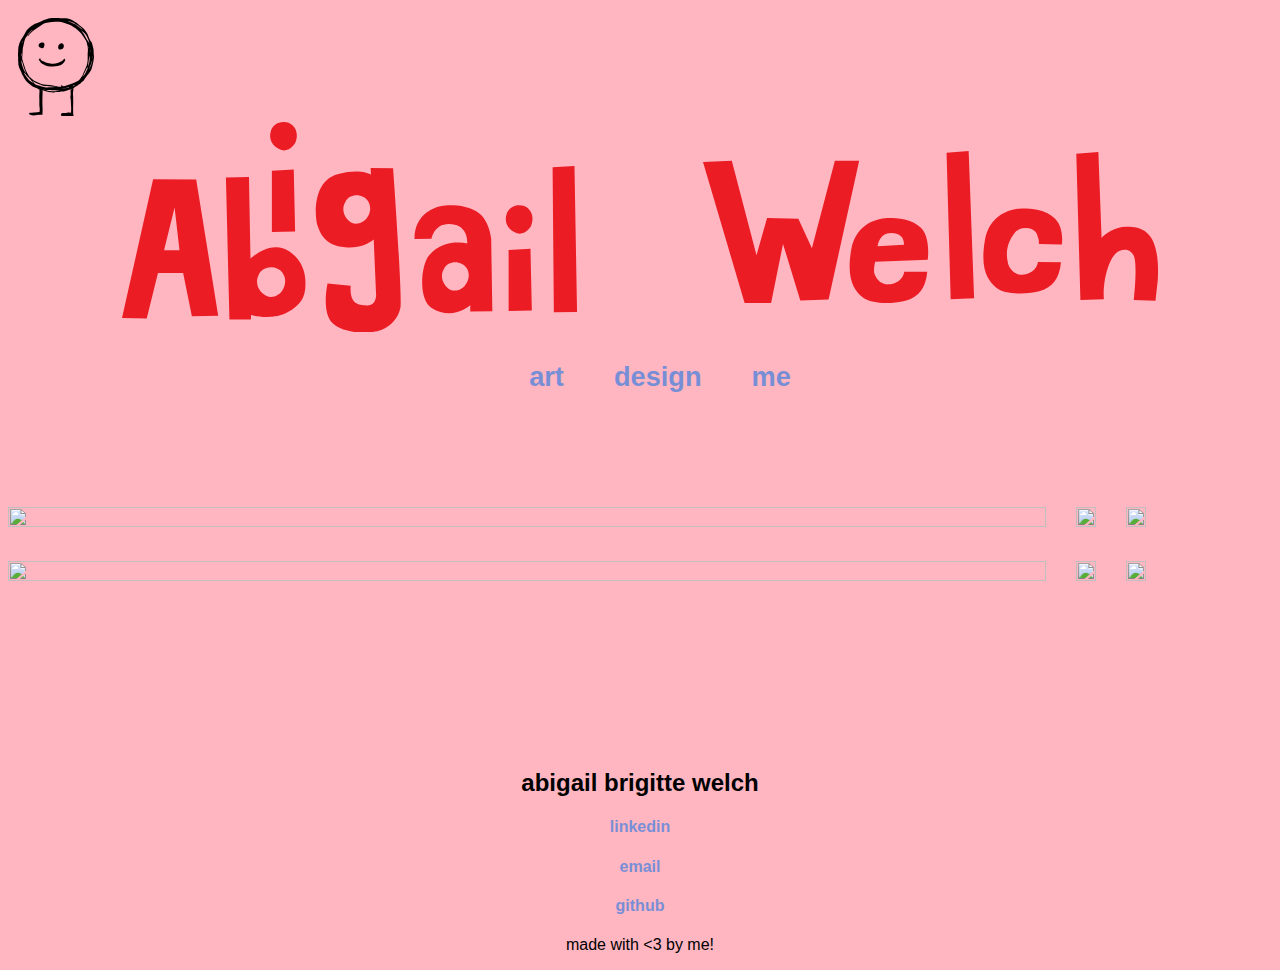
==== index.html @ 8c79ee55 "griddy fixy??" ====
<!DOCTYPE html>
<html>
<head>
    <meta charset="utf-8" />
    <meta http-equiv="X-UA-Compatible" content="IE=edge">
    <title>Abigail Welch</title>
    <meta name="viewport" content="width=device-width, initial-scale=1">
    <link rel="stylesheet" type="text/css" media="screen" href="main.css" />
    <link rel="stylesheet" type="text/css" media="screen" href="grid.css" />
    <link href="https://fonts.googleapis.com/css?family=Montserrat:italic,100,800" rel="stylesheet">
    <script src="http://code.jquery.com/jquery-latest.min.js" type="text/javascript"></script>
    <link rel="stylesheet" href="https://cdn.jsdelivr.net/npm/animate.css@3.5.2/animate.min.css">
    <script src="main.js"></script>
    <link rel="icon" href="assets/abw-favicon.svg">

</head>

<body>

<!-- holds entirety of website page -->
<div class="page-container">

    

<!-- Draggable DIV -->
<div id="mydiv">
        
        
  <!-- Include a header DIV with the same name as the draggable DIV, followed by "header" -->
  <div id="mydivheader">
      
      <!-- dooda svg -->
      <?xml version="1.0" encoding="UTF-8"?>
      <svg id="Layer_2" xmlns="http://www.w3.org/2000/svg" viewBox="0 0 118.35 153.13">
          <g id="Layer_1-2">
              <path d="m33.36,112.28c.13,1.02.13,2.07.09,3.1-.08,2.07-.32,4.14-.33,6.2-.02,2.45.16,4.91.19,7.36.03,3.48-.35,6.94.34,10.43.4,2.02.09,4.19.05,6.28,0,.24-.35.65-.57.67-2.27.29-4.55.54-6.83.77-.86.09-1.78-.05-2.58.21-1.57.53-3.13.42-4.71.32-1.06-.07-1.21.04-1.66,1.3-.28.78.14,1.26.76,1.53.7.3,1.45.52,2.2.66,1.29.24,2.61.62,3.9.55,3.4-.2,6.78-.62,10.17-.93.68-.06,1.39-.08,2.07.02,1.33.19,1.84-.24,1.78-1.57-.04-.89-.04-1.78-.02-2.67.03-1.28.17-2.57.15-3.85-.04-1.84-.24-3.67-.27-5.51-.07-3.14-.13-6.29-.08-9.44.07-4.61.24-9.23.37-13.84.03-.96.14-1.04.98-.82-2.43-.63-4.14-.74-5.95-1.77.06.12-.04.87-.02.99Z"/>
              <path d="m81.84,111.09s0,.03,0,.05c1.6.31,3.19-1,4.79-1.92.12-.25.32-.48.7-.73,2.39-1.6,5.09-2.73,7.19-4.77.12-.11.3-.17.46-.24,1.73-.69,2.95-1.96,4-3.44.25-.35.54-.7.9-.91,1.34-.78,2.49-1.71,3.29-3.09.69-1.19,1.55-2.28,2.37-3.39,1.04-1.41,2.08-2.83,3.19-4.19.55-.68.8-1.53,1.54-2.12.6-.47.97-1.25,1.4-1.92.82-1.28,1.76-2.51,2.36-3.89.75-1.73,1.28-3.58,1.74-5.41.66-2.62,1.2-5.27,1.72-7.92.28-1.43.44-2.9.63-4.35.11-.8.26-1.6.23-2.4-.04-1.15-.26-2.29-.33-3.43-.13-2.04-.19-4.09-.3-6.13-.05-.98-.03-1.98-.25-2.92-.6-2.6-1.32-5.18-1.98-7.77-.14-.56-.12-1.18-.34-1.69-.25-.58-.67-1.09-1.07-1.58-.25-.32-.72-.5-.9-.84-.81-1.56-1.57-3.15-2.31-4.74-.43-.93-.79-1.89-1.2-2.84-.67-1.56-1.17-3.22-2.05-4.65-1.36-2.2-2.96-4.25-4.48-6.34-.34-.46-.71-.91-1.15-1.28-1.75-1.46-3.46-2.98-5.3-4.31-3.18-2.31-5.71-5.49-9.45-7.07-1.69-.71-3.28-1.66-4.95-2.43-1.18-.54-2.38-1.19-3.63-1.37-2.35-.34-4.74-.37-7.11-.52-1.87-.12-3.73-.26-5.6-.35-1.84-.09-3.68-.16-5.52-.18-1.62-.02-3.23,0-4.85.07-1.81.08-3.62.21-5.42.36-.83.07-1.68.17-2.47.4-1.57.46-3.1,1.02-4.65,1.52-.63.2-1.31.28-1.91.53-2.12.9-4.21,1.86-6.31,2.79-1.85.83-3.71,1.65-5.56,2.48-1.76.79-3.83.86-5.27,2.37-.04.04-.11.04-.16.07-1.15.75-2.36,1.41-3.43,2.26-1.69,1.34-3.3,2.77-4.9,4.22-1.1,1-2.32,1.92-2.71,3.5-.08.32-.33.6-.51.9-.66,1.12-1.31,2.24-1.97,3.36-1.1,1.85-2.18,3.7-3.3,5.53-.66,1.08-1.5,2.06-2.05,3.19-1.27,2.63-2.73,5.19-3.34,8.1-.25,1.21-.88,2.36-1.01,3.57-.26,2.56-.28,5.14-.42,7.71-.04.69-.19,1.38-.2,2.07-.02,1.35,0,2.7.06,4.05.06,1.25.45,2.54.23,3.73-.51,2.76.54,5.43.2,8.16-.02.16.06.34.08.51.12.91.18,1.83.37,2.72.14.65.48,1.25.7,1.89.07.21.16.51.07.67-.23.43-.14.66.24.94.2.15.27.47.38.72.15.37.23.77.41,1.13.75,1.51,1.69,2.95,2.26,4.52.82,2.27,1.57,4.55,3.21,6.4.13.15.1.44.19.65.27.7.49,1.44.86,2.07.65,1.1,1.39,2.14,2.12,3.19.53.76,1.02,1.6,1.69,2.23,1.88,1.77,3.8,3.51,5.78,5.17,1.7,1.42,3.32,2.97,5.48,3.73,1.38.49,2.79.95,4.13,1.54,1.29.57,2.53,1.23,3.76,1.93-.01-.02-.02-.03-.03-.04.01.02.02.03.03.04.12.07.25.13.37.2.26.15.11-.16.26.15,1.82,1.02,4.17,1.29,6.5,1.74.04,0,.06.01.1.02,1.75.46,3.51.9,5.27,1.31,2.18.51,4.35,1.13,6.56,1.42,1.87.24,3.78.09,5.68.1.11,0,.21-.1.32-.12,1.05-.14,2.1-.34,3.15-.39,1.22-.05,2.46.05,3.68.05.21,0,.41-.19.62-.26.62-.19,1.24-.41,1.87-.52.48-.09.99-.02,1.49-.05.46-.03.92-.1,1.37-.17,1.05-.16,2.1-.29,3.14-.51.83-.17,1.63-.46,2.45-.67.51-.13,1.05-.18,1.54-.35.59-.2,1.14-.53,1.73-.76,1.01-.4,1.93-.21,3-.85m0,0c.07-.1.24,0,.3-.13m30.69-60.95c.1,0,.2,0,.29.01-.06.9-.11,1.81-.17,2.71l-.33-.02c.07-.9.14-1.81.21-2.71Zm-11.09-31.43c-.73-.56-1.45-1.13-2.19-1.67-3.34-2.42-6.64-4.89-10.05-7.21-1.34-.91-2.92-1.47-4.41-2.16-1.95-.91-3.92-1.78-5.87-2.69-.23-.11-.41-.33-.77-.62,5.75.77,20.25,9.65,23.3,14.35ZM6.88,36.04c.6.66.1,2.37-.69,2.92-.08-.03-.16-.06-.24-.1.3-.91.6-1.82.93-2.82Zm-2,24.53c-.1-2.1-.31-4.21.47-6.25.46,2.12.04,4.19-.47,6.25Zm.42,5.56c.21.25.38.37.44.54.43,1.15.89,2.29,1.25,3.47.5,1.61.92,3.26,1.41,4.88.24.8.54,1.58.82,2.36.43,1.22.82,2.46,1.3,3.66.52,1.3,1.11,2.58,1.68,3.86.15.33.34.65.51.97-2.89-1.84-7.92-14.86-7.39-19.73Zm10.78,29.3c-1.77-2.56-3.68-5.03-5.49-7.56-.39-.55-.64-1.22-.9-1.86-.06-.15.12-.38.18-.58.14.11.31.21.42.34,1.15,1.39,2.19,2.89,3.45,4.17,2.26,2.3,4.73,4.38,6.53,7.12.75,1.14,1.86,2.04,2.8,3.05.27.29.51.6.76.9-2.9-1.45-5.83-2.8-7.76-5.59Zm25.64,16.35c-.67-.08-1.34-.15-2.01-.23,0-.09,0-.18.01-.27l2.02.22c0,.09-.02.18-.03.27Zm-5.01-5.02c-2.05-.66-4.11-1.33-6.18-1.92-1.78-.51-3.44-1.33-4.77-2.55-1.24-1.14-2.15-2.65-3.21-4,.09-.1.18-.19.28-.29.43.25.86.52,1.3.76,1.63.9,3.23,1.85,4.89,2.69,1.35.68,2.75,1.27,4.16,1.85,1.45.6,2.91,1.21,4.41,1.68,1.12.35,2.3.49,3.46.73.25.05.57.07.72.23.43.45.74.43,1.23.03.25-.21.77-.17,1.16-.14.91.07,1.81.2,2.72.31.08.01.16.08.24.08,1.69.09,3.38.14,5.07.29.75.07,1.48.35,2.23.51.41.09.83.16,1.24.16,1.25,0,2.5-.14,3.68.45-1.69.1-3.39.26-5.09.3-3.63.1-7.25.24-10.88.19-2.28-.03-4.49-.68-6.66-1.37Zm25.07,6.92c-3.16.24-6.33.4-9.49.54-.47.02-.96-.25-1.44-.39-.19-.05-.37-.12-.56-.13-.56-.02-1.15.08-1.68-.04-1.41-.34-2.8-.77-4.2-1.17l.04-.38c.98,0,1.96,0,2.94,0,1.18,0,2.36,0,3.54,0,.03,0,.06-.03.08-.03,1.26.29,2.5.79,3.83-.07,0,.12.02.24.02.35-.08.15-.17.3-.26.47.13.04.23.11.3.08,1.87-.79,3.77.08,5.65-.06,1.27-.1,2.56-.02,3.84-.02.22,0,.43,0,.65,0,.01.08.02.15.04.23-1.1.21-2.19.53-3.3.61Zm16.93-4.92c-3.64.54-7.29,1.01-10.94,1.49-.16.02-.32-.04-.51-.24,1.24-.26,2.47-.6,3.72-.75,1.75-.21,3.53-.22,5.28-.44.62-.08,1.2-.52,1.79-.81.8-.39.8-.4,1.95.01-.43.25-.83.67-1.29.74Zm9.43-4.02c-.8.57-1.61,1.14-2.46,1.63-.16.09-.52-.14-.93-.27,1.4-.74,2.49-1.31,3.75-1.97-.16.28-.21.51-.35.61Zm9.94-11.88c-.95,1.01-1.58,2.32-2.41,3.45-.29.4-.74.72-1.17.99-2.49,1.57-5.11,2.85-7.88,3.84-2.19.78-4.32,1.73-6.52,2.5-1.57.55-3.19.93-4.78,1.42-.77.24-1.51.57-2.27.83-1.77.62-3.38.33-4.79-.94-.17-.15-.37-.32-.58-.36-.31-.05-.65.01-.97.03.15.39.2.93.49,1.15.48.38.6.88.04,1.2-.31.17-.71.24-1.07.25-1.62.04-3.18-.25-4.76-.66-1.74-.45-3.59-.47-5.34-.89-3.94-.94-7.96-1.34-11.96-1.55-3.04-.16-5.81-.89-8.66-1.81-3.57-1.15-6.85-2.9-10.23-4.45-.38-.18-.71-.49-1.04-.77-1.86-1.56-3.78-3.05-5.54-4.71-.89-.83-1.58-1.92-2.18-3-1.43-2.54-2.91-5.07-4.07-7.73-1.04-2.4-1.68-4.97-2.5-7.46-1.01-3.1-2.13-6.17-2.98-9.31-.39-1.44-.55-3.07-.31-4.54.5-3.07.59-6.14.64-9.23.04-2.72.34-5.41,1.16-8.03.3-.96.41-1.97.68-2.94.8-2.88,1.14-5.89,2.52-8.6.4-.78.96-1.48,1.47-2.21.33-.47.78-.89,1.01-1.4,1.17-2.53,2.89-4.65,4.81-6.62.9-.92,1.97-1.68,2.99-2.48.22-.17.54-.23.81-.34.04.06.09.13.13.19-3.24,2.55-5.69,5.75-7.96,9.1.09.12.18.23.27.35.35-.2.8-.32,1.05-.61,1.11-1.29,2.07-2.71,3.26-3.91,1.33-1.35,2.8-2.57,4.3-3.73,1.77-1.38,3.6-2.7,5.46-3.95,1.53-1.03,3.17-1.9,4.71-2.9,1.57-1.02,3.08-2.12,4.63-3.17,2.66-1.8,5.72-2.38,8.83-2.81,1.62-.22,3.24-.53,4.86-.8.2-.03.4-.04.6-.05,3.34-.12,6.68-.28,10.02-.33,2.48-.04,4.96-.03,7.28,1.11.71.35,1.55.42,2.32.69,2.29.79,4.62,1.48,6.83,2.44,2.42,1.05,4.91,2,7,3.74.85.71,2.01,1.05,2.87,1.75,1.86,1.49,3.62,3.11,5.43,4.67,3.29,2.84,5.85,6.27,8.14,9.94.97,1.57,2.15,3.02,3,4.65.77,1.46,1.47,2.98,1.6,4.71.07.96.53,1.88.77,2.83.85,3.48,1.01,7,.61,10.56-.18,1.57-.16,3.17-.19,4.75-.04,2.77.13,5.55-.1,8.3-.3,3.68-.95,7.31-2.51,10.73-1.68,3.68-3.22,7.42-4.85,11.12-.78,1.76-1.56,3.51-2.93,4.97Zm2.77-1.31c2.18-4.69,4.36-9.37,6.57-14.13.89.42,1.26-.23,1.8-.71-2.39,5.19-4.13,10.71-8.37,14.84Zm5.19-60.18c-1.22-2.06-2.27-4.22-3.5-6.27-.99-1.64-2.16-3.18-3.26-4.76-.17-.25-.39-.47-.59-.7.07-.06.13-.13.2-.19.42.34.84.68,1.26,1.01,2.59,2.06,4.99,4.32,6.59,7.26.89,1.64,1.56,3.4,2.29,5.12.51,1.19,1,2.39,1.44,3.61.32.9.54,1.84.8,2.76-.07.02-.13.04-.2.06-.54-.9-1.06-1.81-1.63-2.69-1.12-1.74-2.33-3.44-3.39-5.22Zm4.52,15.76l-.24.03c-.12-.71-.24-1.43-.36-2.14.12-.01.23-.02.35-.03.08.71.17,1.43.25,2.14Zm-1.12,28.68c-.04-5.92,1.16-11.72,1.76-17.58,1.21,6.05-.14,11.83-1.76,17.58Zm5.95-8.01c-.39,1.59-.78,3.18-1.27,4.74-.28.89-.77,1.71-1.11,2.58-.14.36-.15.77-.19.96-.38.65-.72,1.14-.96,1.68-.37.83-.68,1.68-1.12,2.49.97-4.84,3.89-9.03,4.52-13.98.09.02.19.04.28.06-.05.49-.04,1-.15,1.47Zm.91-5.45c-.15-.02-.3-.04-.45-.06.15-.84.3-1.67.45-2.51l.27.03c-.09.85-.18,1.69-.27,2.54Z"/><path d="m81.84,111.14c.09,2.76.17,5.53.25,8.29,0,.17-.08.34-.1.51-.31,1.88-.63,3.75-.05,5.64.11.36.18.73.2,1.11.17,3.45.32,6.91.49,10.36.04.89.2,1.78.19,2.68-.02,2.27-.11,4.53-.16,6.8-.02.94-.5,1.24-1.42,1.08-1.46-.25-2.89-.48-4.43-.12-1.66.4-3.42.41-5.15.55-.86.07-1.73,0-2.6.05-.68.03-1.82,1.04-2.01,1.69-.55,1.91,1.08,3.54,2.64,3.34,1.51-.2,3.06-.44,4.56-.3,3.75.34,7.5.07,11.24.1,1.09,0,1.36-.5.91-1.51-.14-.31-.39-.61-.4-.93-.07-2.07-.1-4.14-.13-6.21-.02-1.96-.04-3.92-.01-5.88.03-2.04.17-4.07.17-6.1,0-2.74-.07-5.49-.11-8.23-.02-1.15.13-2.35-.12-3.45-.47-2.1,0-4.14.09-6.19.07-1.42.4-2.83.53-4.25.03-.37.07-.66.2-.93-1.6.92-3.19,2.23-4.79,1.92Z"/>
              <path d="m31.97,65.28c.27-.03.54-.05.78-.07.14-.54.14-1.2.46-1.63.3-.41.94-.57,1.49-.88.38,2.74,2.16,3.92,4.37,4.75,1.45.55,2.82,1.33,4.29,1.82,1.66.55,3.39.9,5.1,1.29,1.23.28,2.47.53,3.71.68.9.1,1.85.1,2.75-.02,2.25-.3,4.52-.57,6.72-1.1,1.33-.32,2.54-1.12,3.8-1.71.08-.04.14-.12.22-.13,2.35-.42,3.8-2.08,5.21-3.78.8-.96,1.12-1.01,1.94-.61.69.33.89,1.92.5,2.6-.48.84-1.02,1.66-1.64,2.41-.78.95-1.69,1.8-2.5,2.73-.91,1.04-2.15,1.43-3.39,1.79-2.44.7-4.88,1.41-7.37,1.9-1.45.28-2.99.21-4.49.16-2.45-.09-4.94-.07-7.32-.53-2.19-.42-4.49-.84-6.26-2.48-.3-.28-.75-.46-1.16-.58-2.41-.69-4-2.25-5.07-4.49-.62-1.31-1.05-1.56-2.15-2.12Z"/>
              <path d="m71.39,43.51c.02,2.96-1.46,4.73-4.13,5.18-.31.05-.62.13-.91.26-1.24.56-2.36.27-3.03-.87-1.08-1.86-.98-3.77-.03-5.62.97-1.87,2.53-3.02,4.68-3.05.88-.01,1.65.28,2.33,1.17.76,1,1.17,1.94,1.09,2.94Z"/>
              <path d="m41.19,42.28c-.24.79-.51,2.24-1.15,3.48-.31.6-1.31,1.05-2.07,1.18-1.64.29-3.11-.42-4.45-1.28-1.92-1.23-1.96-5.26.54-6.33.94-.41,1.83-.99,2.81-1.24.71-.18,1.54,0,2.28.16,1.44.31,2.05,1.71,2.05,4.03Z"/>
          </g>
      </svg>


      <!-- bleeba gif draggable -->
      <!-- <div class="bleeba">
          <img src="assets/bleeba-03.gif">
      </div> -->
      <!-- bleeba gif end -->


  </div>
  <!-- draggable DIV header end-->


</div>
<!-- draggable DIV end -->



<!-- // Make the DIV element draggable: -->

<!-- javascript draggable start -->
<script>
  dragElement(document.getElementById("mydiv"));
  
  function dragElement(elmnt) {
    var pos1 = 0, pos2 = 0, pos3 = 0, pos4 = 0;
    if (document.getElementById(elmnt.id + "header")) {
      // if present, the header is where you move the DIV from:
      document.getElementById(elmnt.id + "header").onmousedown = dragMouseDown;
    } else {
      // otherwise, move the DIV from anywhere inside the DIV:
      elmnt.onmousedown = dragMouseDown;
    }
  
    function dragMouseDown(e) {
      e = e || window.event;
      e.preventDefault();
      // get the mouse cursor position at startup:
      pos3 = e.clientX;
      pos4 = e.clientY;
      document.onmouseup = closeDragElement;
      // call a function whenever the cursor moves:
      document.onmousemove = elementDrag;
    }
  
    function elementDrag(e) {
      e = e || window.event;
      e.preventDefault();
      // calculate the new cursor position:
      pos1 = pos3 - e.clientX;
      pos2 = pos4 - e.clientY;
      pos3 = e.clientX;
      pos4 = e.clientY;
      // set the element's new position:
      elmnt.style.top = (elmnt.offsetTop - pos2) + "px";
      elmnt.style.left = (elmnt.offsetLeft - pos1) + "px";
    }
  
    function closeDragElement() {
      // stop moving when mouse button is released:
      document.onmouseup = null;
      document.onmousemove = null;
    }
  }
  </script>
  <!-- javascript draggable end -->




        <!-- beginning of title container -->
        <div class="title-container">


        <!-- abigail svg -->
        <div class="abigail">
            <?xml version="1.0" encoding="UTF-8"?>
        <svg id="Layer_2" xmlns="http://www.w3.org/2000/svg" viewBox="0 0 337.65 156.24">
            <defs><style>.cls-1{fill:#eb1c24;}</style></defs>
            <g id="Layer_3"><path class="cls-1" d="m285.13,69.44s-2.19,6.86,4.93,11.68c7.12,4.83,12.4-1.66,13.37-3.87s2.82-8.31-2-13-15.19-2.46-16.29,5.19Z"/>
                <path class="cls-1" d="m110.26,7.63s-2.19,6.86,4.93,11.68c7.12,4.83,12.4-1.66,13.37-3.87s2.82-8.31-2-13S111.36-.02,110.26,7.63Z"/>
                <path class="cls-1" d="m55.05,42.61l-31.96-.19L0,145.48l18.34.38,8.36-33.8h18.67l6.49,32.17,19.52-.55-16.33-101.08Zm-23.84,52.54l7.81-31.63,3.66,31.63h-11.48Z"/>
                <path class="cls-1" d="m273.92,86.2s-1.33-12.38-8.52-18.2c-9.43-7.62-24.85-6.47-28.28-5.7-3.43.76-20.03,4.51-20.08,24.51l12.72-.23s1.6-10.94,12.94-10.87c14.88.09,13.46,14.45,13.46,14.45,0,0-17.54-4.58-28.51,9.08-5.9,7.34-7.94,32.27,2.11,38.77,15.2,9.82,28.68-2.03,28.68-2.03l-.04,4.65,16.4-.15-.86-54.26Zm-19.8,35.61c-1.57,1.83-8.5,6.51-13.92-.18-5.41-6.68-1.32-12.61-1.32-12.61,3.28-7,13.84-6.12,17.1-.23,3.25,5.89-.28,11.19-1.86,13.02Z"/>
                <path class="cls-1" d="m135.9,115.63c-1.23-13.17-11.58-22.05-20.69-22.71-10.15-.74-19.88,8.47-19.88,8.47l-1.11-60.6-17.11.44,2.6,105.37h15.95l.14-3.37s16.12,4.29,27.01-1.99c10.89-6.29,14.33-12.44,13.1-25.61Zm-17.31,9.96c-1.44,2.09-8.17,7.73-14.56,1.35-6.39-6.38-2.77-13.02-2.77-13.02,2.65-7.67,13.78-7.91,17.83-2.13,4.05,5.79.94,11.71-.5,13.8Z"/>
                <polygon class="cls-1" points="111.21 36.23 127.45 35.3 128.45 81.23 111.24 81.59 111.21 36.23"/>
                <polygon class="cls-1" points="286.87 94.91 303.11 93.98 304.11 139.91 286.9 140.27 286.87 94.91"/>
                <polygon class="cls-1" points="319.52 33.62 335.75 32.68 337.65 140.9 320.44 141.26 319.52 33.62"/>
                <path class="cls-1" d="m206.59,137.82c1.52-7.75-5.43-103.55-5.43-103.55l-16.65-.21.21,5.01c-3.27-1.68-10.93-4.07-24.76-.33-19.41,5.25-16.69,32.97-14.88,38.05,1.94,5.46,5.13,14.87,20.52,16.2,10.41.9,17.28-2.76,21.18-5.82l1.79,41.81s-.21,7.74-7.02,7.23c-6.81-.5-12.66-1.07-11.88-14.74l-17.13-1.66s-4.95,21.58,4.03,29.8c8.99,8.22,28.82,7.44,35.73,4.76,6.91-2.68,12.76-8.82,14.28-16.57Zm-25.62-65.69c-1.57,1.83-8.5,6.51-13.92-.18-5.41-6.68-1.32-12.61-1.32-12.61,3.28-7,13.84-6.12,17.1-.23,3.25,5.89-.28,11.19-1.86,13.02Z"/>
            </g>
        </svg>
        </div>
        

        <!-- MY CHARACTER WAS THE PROBLEM LMAO, going to have
          to place him somewhere/somehow else now -->
          
        <!-- dooda svg -->
        <!-- <div class="dooda">
            <?xml version="1.0" encoding="UTF-8"?>
        <svg id="Layer_2" xmlns="http://www.w3.org/2000/svg" viewBox="0 0 118.35 153.13">
            <g id="Layer_1-2"><path d="m33.36,112.28c.13,1.02.13,2.07.09,3.1-.08,2.07-.32,4.14-.33,6.2-.02,2.45.16,4.91.19,7.36.03,3.48-.35,6.94.34,10.43.4,2.02.09,4.19.05,6.28,0,.24-.35.65-.57.67-2.27.29-4.55.54-6.83.77-.86.09-1.78-.05-2.58.21-1.57.53-3.13.42-4.71.32-1.06-.07-1.21.04-1.66,1.3-.28.78.14,1.26.76,1.53.7.3,1.45.52,2.2.66,1.29.24,2.61.62,3.9.55,3.4-.2,6.78-.62,10.17-.93.68-.06,1.39-.08,2.07.02,1.33.19,1.84-.24,1.78-1.57-.04-.89-.04-1.78-.02-2.67.03-1.28.17-2.57.15-3.85-.04-1.84-.24-3.67-.27-5.51-.07-3.14-.13-6.29-.08-9.44.07-4.61.24-9.23.37-13.84.03-.96.14-1.04.98-.82-2.43-.63-4.14-.74-5.95-1.77.06.12-.04.87-.02.99Z"/>
            <path d="m81.84,111.09s0,.03,0,.05c1.6.31,3.19-1,4.79-1.92.12-.25.32-.48.7-.73,2.39-1.6,5.09-2.73,7.19-4.77.12-.11.3-.17.46-.24,1.73-.69,2.95-1.96,4-3.44.25-.35.54-.7.9-.91,1.34-.78,2.49-1.71,3.29-3.09.69-1.19,1.55-2.28,2.37-3.39,1.04-1.41,2.08-2.83,3.19-4.19.55-.68.8-1.53,1.54-2.12.6-.47.97-1.25,1.4-1.92.82-1.28,1.76-2.51,2.36-3.89.75-1.73,1.28-3.58,1.74-5.41.66-2.62,1.2-5.27,1.72-7.92.28-1.43.44-2.9.63-4.35.11-.8.26-1.6.23-2.4-.04-1.15-.26-2.29-.33-3.43-.13-2.04-.19-4.09-.3-6.13-.05-.98-.03-1.98-.25-2.92-.6-2.6-1.32-5.18-1.98-7.77-.14-.56-.12-1.18-.34-1.69-.25-.58-.67-1.09-1.07-1.58-.25-.32-.72-.5-.9-.84-.81-1.56-1.57-3.15-2.31-4.74-.43-.93-.79-1.89-1.2-2.84-.67-1.56-1.17-3.22-2.05-4.65-1.36-2.2-2.96-4.25-4.48-6.34-.34-.46-.71-.91-1.15-1.28-1.75-1.46-3.46-2.98-5.3-4.31-3.18-2.31-5.71-5.49-9.45-7.07-1.69-.71-3.28-1.66-4.95-2.43-1.18-.54-2.38-1.19-3.63-1.37-2.35-.34-4.74-.37-7.11-.52-1.87-.12-3.73-.26-5.6-.35-1.84-.09-3.68-.16-5.52-.18-1.62-.02-3.23,0-4.85.07-1.81.08-3.62.21-5.42.36-.83.07-1.68.17-2.47.4-1.57.46-3.1,1.02-4.65,1.52-.63.2-1.31.28-1.91.53-2.12.9-4.21,1.86-6.31,2.79-1.85.83-3.71,1.65-5.56,2.48-1.76.79-3.83.86-5.27,2.37-.04.04-.11.04-.16.07-1.15.75-2.36,1.41-3.43,2.26-1.69,1.34-3.3,2.77-4.9,4.22-1.1,1-2.32,1.92-2.71,3.5-.08.32-.33.6-.51.9-.66,1.12-1.31,2.24-1.97,3.36-1.1,1.85-2.18,3.7-3.3,5.53-.66,1.08-1.5,2.06-2.05,3.19-1.27,2.63-2.73,5.19-3.34,8.1-.25,1.21-.88,2.36-1.01,3.57-.26,2.56-.28,5.14-.42,7.71-.04.69-.19,1.38-.2,2.07-.02,1.35,0,2.7.06,4.05.06,1.25.45,2.54.23,3.73-.51,2.76.54,5.43.2,8.16-.02.16.06.34.08.51.12.91.18,1.83.37,2.72.14.65.48,1.25.7,1.89.07.21.16.51.07.67-.23.43-.14.66.24.94.2.15.27.47.38.72.15.37.23.77.41,1.13.75,1.51,1.69,2.95,2.26,4.52.82,2.27,1.57,4.55,3.21,6.4.13.15.1.44.19.65.27.7.49,1.44.86,2.07.65,1.1,1.39,2.14,2.12,3.19.53.76,1.02,1.6,1.69,2.23,1.88,1.77,3.8,3.51,5.78,5.17,1.7,1.42,3.32,2.97,5.48,3.73,1.38.49,2.79.95,4.13,1.54,1.29.57,2.53,1.23,3.76,1.93-.01-.02-.02-.03-.03-.04.01.02.02.03.03.04.12.07.25.13.37.2.26.15.11-.16.26.15,1.82,1.02,4.17,1.29,6.5,1.74.04,0,.06.01.1.02,1.75.46,3.51.9,5.27,1.31,2.18.51,4.35,1.13,6.56,1.42,1.87.24,3.78.09,5.68.1.11,0,.21-.1.32-.12,1.05-.14,2.1-.34,3.15-.39,1.22-.05,2.46.05,3.68.05.21,0,.41-.19.62-.26.62-.19,1.24-.41,1.87-.52.48-.09.99-.02,1.49-.05.46-.03.92-.1,1.37-.17,1.05-.16,2.1-.29,3.14-.51.83-.17,1.63-.46,2.45-.67.51-.13,1.05-.18,1.54-.35.59-.2,1.14-.53,1.73-.76,1.01-.4,1.93-.21,3-.85m0,0c.07-.1.24,0,.3-.13m30.69-60.95c.1,0,.2,0,.29.01-.06.9-.11,1.81-.17,2.71l-.33-.02c.07-.9.14-1.81.21-2.71Zm-11.09-31.43c-.73-.56-1.45-1.13-2.19-1.67-3.34-2.42-6.64-4.89-10.05-7.21-1.34-.91-2.92-1.47-4.41-2.16-1.95-.91-3.92-1.78-5.87-2.69-.23-.11-.41-.33-.77-.62,5.75.77,20.25,9.65,23.3,14.35ZM6.88,36.04c.6.66.1,2.37-.69,2.92-.08-.03-.16-.06-.24-.1.3-.91.6-1.82.93-2.82Zm-2,24.53c-.1-2.1-.31-4.21.47-6.25.46,2.12.04,4.19-.47,6.25Zm.42,5.56c.21.25.38.37.44.54.43,1.15.89,2.29,1.25,3.47.5,1.61.92,3.26,1.41,4.88.24.8.54,1.58.82,2.36.43,1.22.82,2.46,1.3,3.66.52,1.3,1.11,2.58,1.68,3.86.15.33.34.65.51.97-2.89-1.84-7.92-14.86-7.39-19.73Zm10.78,29.3c-1.77-2.56-3.68-5.03-5.49-7.56-.39-.55-.64-1.22-.9-1.86-.06-.15.12-.38.18-.58.14.11.31.21.42.34,1.15,1.39,2.19,2.89,3.45,4.17,2.26,2.3,4.73,4.38,6.53,7.12.75,1.14,1.86,2.04,2.8,3.05.27.29.51.6.76.9-2.9-1.45-5.83-2.8-7.76-5.59Zm25.64,16.35c-.67-.08-1.34-.15-2.01-.23,0-.09,0-.18.01-.27l2.02.22c0,.09-.02.18-.03.27Zm-5.01-5.02c-2.05-.66-4.11-1.33-6.18-1.92-1.78-.51-3.44-1.33-4.77-2.55-1.24-1.14-2.15-2.65-3.21-4,.09-.1.18-.19.28-.29.43.25.86.52,1.3.76,1.63.9,3.23,1.85,4.89,2.69,1.35.68,2.75,1.27,4.16,1.85,1.45.6,2.91,1.21,4.41,1.68,1.12.35,2.3.49,3.46.73.25.05.57.07.72.23.43.45.74.43,1.23.03.25-.21.77-.17,1.16-.14.91.07,1.81.2,2.72.31.08.01.16.08.24.08,1.69.09,3.38.14,5.07.29.75.07,1.48.35,2.23.51.41.09.83.16,1.24.16,1.25,0,2.5-.14,3.68.45-1.69.1-3.39.26-5.09.3-3.63.1-7.25.24-10.88.19-2.28-.03-4.49-.68-6.66-1.37Zm25.07,6.92c-3.16.24-6.33.4-9.49.54-.47.02-.96-.25-1.44-.39-.19-.05-.37-.12-.56-.13-.56-.02-1.15.08-1.68-.04-1.41-.34-2.8-.77-4.2-1.17l.04-.38c.98,0,1.96,0,2.94,0,1.18,0,2.36,0,3.54,0,.03,0,.06-.03.08-.03,1.26.29,2.5.79,3.83-.07,0,.12.02.24.02.35-.08.15-.17.3-.26.47.13.04.23.11.3.08,1.87-.79,3.77.08,5.65-.06,1.27-.1,2.56-.02,3.84-.02.22,0,.43,0,.65,0,.01.08.02.15.04.23-1.1.21-2.19.53-3.3.61Zm16.93-4.92c-3.64.54-7.29,1.01-10.94,1.49-.16.02-.32-.04-.51-.24,1.24-.26,2.47-.6,3.72-.75,1.75-.21,3.53-.22,5.28-.44.62-.08,1.2-.52,1.79-.81.8-.39.8-.4,1.95.01-.43.25-.83.67-1.29.74Zm9.43-4.02c-.8.57-1.61,1.14-2.46,1.63-.16.09-.52-.14-.93-.27,1.4-.74,2.49-1.31,3.75-1.97-.16.28-.21.51-.35.61Zm9.94-11.88c-.95,1.01-1.58,2.32-2.41,3.45-.29.4-.74.72-1.17.99-2.49,1.57-5.11,2.85-7.88,3.84-2.19.78-4.32,1.73-6.52,2.5-1.57.55-3.19.93-4.78,1.42-.77.24-1.51.57-2.27.83-1.77.62-3.38.33-4.79-.94-.17-.15-.37-.32-.58-.36-.31-.05-.65.01-.97.03.15.39.2.93.49,1.15.48.38.6.88.04,1.2-.31.17-.71.24-1.07.25-1.62.04-3.18-.25-4.76-.66-1.74-.45-3.59-.47-5.34-.89-3.94-.94-7.96-1.34-11.96-1.55-3.04-.16-5.81-.89-8.66-1.81-3.57-1.15-6.85-2.9-10.23-4.45-.38-.18-.71-.49-1.04-.77-1.86-1.56-3.78-3.05-5.54-4.71-.89-.83-1.58-1.92-2.18-3-1.43-2.54-2.91-5.07-4.07-7.73-1.04-2.4-1.68-4.97-2.5-7.46-1.01-3.1-2.13-6.17-2.98-9.31-.39-1.44-.55-3.07-.31-4.54.5-3.07.59-6.14.64-9.23.04-2.72.34-5.41,1.16-8.03.3-.96.41-1.97.68-2.94.8-2.88,1.14-5.89,2.52-8.6.4-.78.96-1.48,1.47-2.21.33-.47.78-.89,1.01-1.4,1.17-2.53,2.89-4.65,4.81-6.62.9-.92,1.97-1.68,2.99-2.48.22-.17.54-.23.81-.34.04.06.09.13.13.19-3.24,2.55-5.69,5.75-7.96,9.1.09.12.18.23.27.35.35-.2.8-.32,1.05-.61,1.11-1.29,2.07-2.71,3.26-3.91,1.33-1.35,2.8-2.57,4.3-3.73,1.77-1.38,3.6-2.7,5.46-3.95,1.53-1.03,3.17-1.9,4.71-2.9,1.57-1.02,3.08-2.12,4.63-3.17,2.66-1.8,5.72-2.38,8.83-2.81,1.62-.22,3.24-.53,4.86-.8.2-.03.4-.04.6-.05,3.34-.12,6.68-.28,10.02-.33,2.48-.04,4.96-.03,7.28,1.11.71.35,1.55.42,2.32.69,2.29.79,4.62,1.48,6.83,2.44,2.42,1.05,4.91,2,7,3.74.85.71,2.01,1.05,2.87,1.75,1.86,1.49,3.62,3.11,5.43,4.67,3.29,2.84,5.85,6.27,8.14,9.94.97,1.57,2.15,3.02,3,4.65.77,1.46,1.47,2.98,1.6,4.71.07.96.53,1.88.77,2.83.85,3.48,1.01,7,.61,10.56-.18,1.57-.16,3.17-.19,4.75-.04,2.77.13,5.55-.1,8.3-.3,3.68-.95,7.31-2.51,10.73-1.68,3.68-3.22,7.42-4.85,11.12-.78,1.76-1.56,3.51-2.93,4.97Zm2.77-1.31c2.18-4.69,4.36-9.37,6.57-14.13.89.42,1.26-.23,1.8-.71-2.39,5.19-4.13,10.71-8.37,14.84Zm5.19-60.18c-1.22-2.06-2.27-4.22-3.5-6.27-.99-1.64-2.16-3.18-3.26-4.76-.17-.25-.39-.47-.59-.7.07-.06.13-.13.2-.19.42.34.84.68,1.26,1.01,2.59,2.06,4.99,4.32,6.59,7.26.89,1.64,1.56,3.4,2.29,5.12.51,1.19,1,2.39,1.44,3.61.32.9.54,1.84.8,2.76-.07.02-.13.04-.2.06-.54-.9-1.06-1.81-1.63-2.69-1.12-1.74-2.33-3.44-3.39-5.22Zm4.52,15.76l-.24.03c-.12-.71-.24-1.43-.36-2.14.12-.01.23-.02.35-.03.08.71.17,1.43.25,2.14Zm-1.12,28.68c-.04-5.92,1.16-11.72,1.76-17.58,1.21,6.05-.14,11.83-1.76,17.58Zm5.95-8.01c-.39,1.59-.78,3.18-1.27,4.74-.28.89-.77,1.71-1.11,2.58-.14.36-.15.77-.19.96-.38.65-.72,1.14-.96,1.68-.37.83-.68,1.68-1.12,2.49.97-4.84,3.89-9.03,4.52-13.98.09.02.19.04.28.06-.05.49-.04,1-.15,1.47Zm.91-5.45c-.15-.02-.3-.04-.45-.06.15-.84.3-1.67.45-2.51l.27.03c-.09.85-.18,1.69-.27,2.54Z"/>
            <path d="m81.84,111.14c.09,2.76.17,5.53.25,8.29,0,.17-.08.34-.1.51-.31,1.88-.63,3.75-.05,5.64.11.36.18.73.2,1.11.17,3.45.32,6.91.49,10.36.04.89.2,1.78.19,2.68-.02,2.27-.11,4.53-.16,6.8-.02.94-.5,1.24-1.42,1.08-1.46-.25-2.89-.48-4.43-.12-1.66.4-3.42.41-5.15.55-.86.07-1.73,0-2.6.05-.68.03-1.82,1.04-2.01,1.69-.55,1.91,1.08,3.54,2.64,3.34,1.51-.2,3.06-.44,4.56-.3,3.75.34,7.5.07,11.24.1,1.09,0,1.36-.5.91-1.51-.14-.31-.39-.61-.4-.93-.07-2.07-.1-4.14-.13-6.21-.02-1.96-.04-3.92-.01-5.88.03-2.04.17-4.07.17-6.1,0-2.74-.07-5.49-.11-8.23-.02-1.15.13-2.35-.12-3.45-.47-2.1,0-4.14.09-6.19.07-1.42.4-2.83.53-4.25.03-.37.07-.66.2-.93-1.6.92-3.19,2.23-4.79,1.92Z"/><path d="m31.97,65.28c.27-.03.54-.05.78-.07.14-.54.14-1.2.46-1.63.3-.41.94-.57,1.49-.88.38,2.74,2.16,3.92,4.37,4.75,1.45.55,2.82,1.33,4.29,1.82,1.66.55,3.39.9,5.1,1.29,1.23.28,2.47.53,3.71.68.9.1,1.85.1,2.75-.02,2.25-.3,4.52-.57,6.72-1.1,1.33-.32,2.54-1.12,3.8-1.71.08-.04.14-.12.22-.13,2.35-.42,3.8-2.08,5.21-3.78.8-.96,1.12-1.01,1.94-.61.69.33.89,1.92.5,2.6-.48.84-1.02,1.66-1.64,2.41-.78.95-1.69,1.8-2.5,2.73-.91,1.04-2.15,1.43-3.39,1.79-2.44.7-4.88,1.41-7.37,1.9-1.45.28-2.99.21-4.49.16-2.45-.09-4.94-.07-7.32-.53-2.19-.42-4.49-.84-6.26-2.48-.3-.28-.75-.46-1.16-.58-2.41-.69-4-2.25-5.07-4.49-.62-1.31-1.05-1.56-2.15-2.12Z"/><path d="m71.39,43.51c.02,2.96-1.46,4.73-4.13,5.18-.31.05-.62.13-.91.26-1.24.56-2.36.27-3.03-.87-1.08-1.86-.98-3.77-.03-5.62.97-1.87,2.53-3.02,4.68-3.05.88-.01,1.65.28,2.33,1.17.76,1,1.17,1.94,1.09,2.94Z"/><path d="m41.19,42.28c-.24.79-.51,2.24-1.15,3.48-.31.6-1.31,1.05-2.07,1.18-1.64.29-3.11-.42-4.45-1.28-1.92-1.23-1.96-5.26.54-6.33.94-.41,1.83-.99,2.81-1.24.71-.18,1.54,0,2.28.16,1.44.31,2.05,1.71,2.05,4.03Z"/>
            </g>
        </svg>
        </div> -->


        <!-- welch svg -->
        <div class="welch">
            <?xml version="1.0" encoding="UTF-8"?>
        <svg id="Layer_2" xmlns="http://www.w3.org/2000/svg" viewBox="0 0 334.21 111.93">
            <defs><style>.cls-1{fill:#eb1c24;}</style></defs>
            <g id="Layer_3"><polygon class="cls-1" points="178.9 1.25 195.12 0 199.12 108.16 181.92 108.85 178.9 1.25"/>
                <polygon class="cls-1" points="0 8.12 30.65 111.93 49.98 111.83 58.77 68.23 71.47 109.74 92.24 108.99 114.71 7.18 96.88 7.18 79.98 71.46 70.04 49.7 47.06 49.16 39.3 76.5 21.15 7.18 0 8.12"/>
                <path class="cls-1" d="m165.09,79.85s2.14-16.32-4.83-23.26c-6.97-6.94-18.07-7.35-23.92-7.33-5.85.02-24.06,2.52-27.58,23.88-3.52,21.36,2.42,29.3,8.49,34.36,6.32,5.26,23.27,5.07,32.11,2.36,8.84-2.71,14.33-8.9,15.35-21.14l-16.88-.06s-.83,8.75-11.94,9.3c-6.06.3-9.67-5.89-10.14-8.56-.5-2.84.68-8.03.68-8.03l38.67-1.5Zm-26.33-19.68c9.81.26,8.85,8.66,8.85,8.66l-19.3,1.2s.64-10.12,10.45-9.86Z"/>
                <path class="cls-1" d="m263.59,68.65s1.85-12.19-5.12-19.12c-6.97-6.94-18.07-7.35-23.92-7.33-5.85.02-24.06,2.52-27.58,23.88-3.52,21.36,2.42,29.3,8.49,34.36,6.32,5.26,23.27,5.07,32.11,2.36,8.84-2.71,14.33-8.9,15.35-21.14l-16.88-.06s-.83,8.75-11.94,9.3c-6.06.3-9.67-5.89-10.14-8.56-.05-.29-.08-.6-.1-.93-.11-.45-.21-.92-.3-1.42-1.31-7.72,1.07-14.41,5.59-20.04h0c1.53-1.96,4-3.59,8.01-3.48,6.52.17,8.28,3.94,8.73,6.45.71,2.12.87,2.13.87,5.35l16.84.39Z"/>
                <path class="cls-1" d="m310.87,55.72c-8.68.14-14.97,4.99-18.13,8.11l-2.34-63.15-16.21,1.25,3.02,107.6,17.2-.69-.14-3.91c.04-10.73,3.41-24.73,9.05-29.83,3.4-3.09,10.13-4.27,13.08,1.89,2.95,6.15,0,32.54,0,32.54l15.94.47,1.71-15.46c1.78-34.62-10.36-39.04-23.17-38.83Z"/>
            </g>
        </svg>
        </div>
        
        </div>
        <!-- end of title container -->
   


    <!-- beginning of nav bar -->
    <nav>
        <!-- unordered list -->
        <ul>
            <!-- list -->

            <!-- first link -->
            <li>
                <a href="#art" class="link">art</a>
            </li>
            <!-- second link -->
            <li>
                <a href="#design" class="link">design</a>
            </li>
            <!-- third link -->
            <li>
                <a href="#me" class="link">me</a>
            </li>
            
        </ul>
    </nav>
    <!-- end of nav -->



    <!-- beginning of content -->
    <div class="content">

     

    <!-- beginning of image gallery -->
    <div class="gallery-area">
    <section class="image-gallery content regular-wrapper">
        <div class="box-wrapper box1 hovereffect">
          <div class="box-styling">
          <!-- <a href=""> -->
            <img src="img/crepe-recipe.png">
            <div class="overlay">
          <!-- <h2>Project 1</h2> -->
          <!-- <p>description text</p>  -->
        </div>
        </a>
      </div>  
    </div>   
       <div class="box-wrapper box2 hovereffect">
          <div class="box-styling">
            <!-- <a href=""> -->
              <img src="img/shake-it-up01.png">
              <div class="overlay">
          <!-- <h2>Project 2</h2> -->
          <!-- <p>description</p> -->
        </div>
        </a>
      </div>  
       </div>        
       <div class="box-wrapper box3 hovereffect">
          <div class="box-styling">
            <!-- <a href=""> -->
              <img src="img/typo-is-hard.png">
              <div class="overlay">
          <!-- <h2>Project 3</h2> -->
          <!-- <p>description</p> -->
        </div>
        </a>
      </div> 
       </div>       
      <div class="box-wrapper box4 hovereffect">
          <div class="box-styling">
            <!-- <a href=""> -->
              <img src="img/pos-thesis.png">
              <div class="overlay">
          <!-- <h2>Project 4</h2> -->
          <!-- <p>description</p> -->
        </div>
        </a>
      </div> 
      </div>         
       <div class="box-wrapper box5 hovereffect">
          <div class="box-styling">
          <!-- <a href=""> -->
            <img src="img/alumni-interviews.png">
            <div class="overlay">
          <!-- <h2>Project 5</h2> -->
          <!-- <p>description</p> -->
        </div>
        </a>
        </div>
      </div>          
       <div class="box-wrapper box6 hovereffect">
          <div class="box-styling">
            <!-- <a href=""> -->
              <img src="img/100-vinyls.png">
              <div class="overlay">
          <!-- <h2>Project 6</h2> -->
          <!-- <p>description</p> -->
        </div>
        </a>
        </div>
      </div> 
      </section>

    </div>
    <!-- end of gallery area -->


  
    </div>
    <!-- end of content -->

    
    
    <!-- beginning of footer area -->
    <footer>
      <h2>abigail brigitte welch</h2>


      <!-- beginning of links -->
      <div class="links">
        <div class="linkedin">
          <a href="https://www.linkedin.com/in/abigailwelch/">
          <h4>linkedin</h4>
          </a>
        </div>
        
        <div class="email">
          <a href="mailto:abigailbwelch@gmail.com">
          <h4>email</h4>
          </a>
        </div>

        <div class="github">
          <a href="https://github.com/abigailwelch">
          <h4>github</h4>
          </a>

        </div>

      </div>
      <!-- end of links -->

      <p>made with <3 by me!</p>
    </footer>
    <!-- end of footer area -->


</div>
<!-- page container end -->

</body>
</html>
---- main.css ----
/* BODY */
body {
    /* border: 1px solid red; */
    background-color: lightpink;
   
}



/* draggable */
#mydiv {
  position: absolute;
  z-index: 9;
  /* background-color: #f1f1f1; */
  /* border: 1px solid #d3d3d3; */
  /* scale: 40%; */
  text-align: center;
  font-family: arial;
  
}

#mydivheader {
  padding: 10px;
  cursor: move;
  z-index: 10;
  /* background-color: #2196F3; */
  /* color: #fff; */
  height: 90px;
  width: 76px;
}



/* TITLE SVG'S */
.abigail{
    /* border: 1px solid blue; */
    grid-area: a;
    padding-left: 20%;
    padding-top: 20%;
    /* scale: 1.3 */
    
}


/* .dooda {
    border: 1px solid blue;
    grid-area: b;
    justify-self: top;
    scale: .4;
    
} */

.welch{
    /* border: 1px solid blue; */
    grid-area: b;
    padding-right: 20%;
    padding-top: 20%;
   
}

/* potential new title container */



/* TITLE CONTAINER */
.title-container{
  /* border: 1px solid blue; */
  
  align-items: center;
  display: grid;
  /* height: 100px; */
  column-gap: 10%;
  grid-template-columns: 1fr 1fr;
  grid-template-rows: 1fr;
  grid-template-areas: 
  "a b";
}





/* NAVIGATION */
nav{
    /* border: 3px solid blue; */
    /* margin: 0 auto; */
    /* width: 100%; */
    /* top:0; */
    z-index:10;
  }

  nav ul {
    /* border: 1px solid blue; */
    /* align-content: center; */
    justify-content: center;
    margin:0 auto;
    /* padding:0; */
    display:flex;
  }
  nav li{
    /* border: 1px solid blue; */
    /* padding: 1em 0; */
    list-style-type: none;
    padding: 25px;
    font-size: 1.7em;
  }
  
  nav li a {
    color:rgb(27, 117, 228);
    font-family:arial;
    font-weight: 600;
    opacity: 0.6;
    text-decoration: none;
    transition: .3s;
  }
  
  nav li a:hover {
    color:rgb(255, 111, 0);
    opacity: 1;
    text-decoration: none;
  }
/* end of NAV */









footer{
    /* border: 1px solid blue; */
    /* background-color:aliceblue; */
    font-family: arial;
    text-align: center;
   
}

.links a{
    color:rgb(27, 117, 228);
    font-family:arial;
    font-weight: 600;
    opacity: 0.6;
    text-decoration: none;
    transition: .3s;
}

.links a:hover{
    color:rgb(255, 111, 0);
    opacity: 1;
    text-decoration: none;
}
---- grid.css ----
/* IMAGE GALLERY CSS */
.image-gallery {
    /* border:1px solid blue; */
    height: 100%;
    width: 90%;
    display: grid;
    grid-template-columns: 1fr ;
    grid-template-rows: auto;
    grid-gap: 30px;
    padding-top: 7%;
    padding-bottom: 13%;
    grid-template-areas:
    "a b c" 
    "d e f"
    ;
}

/* .box-styling {
    height: 350px;
    background-color: rgb(110, 110, 110);
} */

/* .box-wrapper{
  height:350px;
  border-radius: 1%;
} */

.box1 {
    grid-area: a;
}

.box2 {
    grid-area: b;
}

.box3 {
    grid-area: c;
}

.box4 {
    grid-area: d;
}

.box5 {
    grid-area: e;
}

.box6 {
    grid-area: f;
}

.bigText {
    font-size: 2em;
    padding-right: .5ch;
}

/* MOBILE MOBILE MOBILE*/

/* MEDIA QUERY FOR MOBILE */
@media (max-width:735px){

  
    nav {
        padding-right: 30;
        /* border: 1px solid red; */
    }

   .image-gallery {
       padding-bottom: 13%;
       /* padding-left:10%;
       padding-right:10%; */
       margin: 0 auto;
       align-items: center;
       grid-template-columns: 1fr ;
       grid-template-areas:
       ".a."
       ".b."
       ".c."
       ".d."
       ".e."
       ".f."
       ;
   }

   .footer{
      text-align: right;
      align-items: center;

   }
}

/* end of MOBILE MOBILE MOBILE */

/* IMAGE GALLERY CSS - hover interaction */
.hovereffect {
    width: 100%;
    height: 100%;
    float: left;
    overflow: hidden;
    position: relative;
    text-align: center;
    cursor: default;
  }
  
  .hovereffect .overlay {
    width: 100%;
    height: 100%;
    position: absolute;
    overflow: hidden;
    top: 0;
    left: 0;
  }
  
  .hovereffect img {
    width: 100%;
    height: 100%;
    display: block;
    position: relative;
    -webkit-transition: all 0.3s ease-in;
    transition: all 0.3s ease-in;
  }
  
  .hovereffect:hover img {
    /* filter:blur(2px); */
    /* -webkit-filter: blur(2px); */
    -webkit-transform: scale(1.1);
    -ms-transform: scale(1.1);
    transform: scale(1.1);
  }
  
  .hovereffect h2 {
    /* text-transform: uppercase; */
    text-align: center;
    position: relative;
    font-size: 1em;
    padding: 10px;
    font-family: 'arial';
    /* color:#FFA100; */
  }
  
  .hovereffect p {
    display: inline-block;
    text-decoration: none;
    padding: 7px 14px;
    margin: 0;
    background-color: transparent;
  }
  
 
  
  .hovereffect p, .hovereffect h2 {
    -webkit-transform: scale(0.8);
    -ms-transform: scale(0.8);
    transform: scale(0.8);
    -webkit-transition: all 0.3s ease-in;
    transition: all 0.3s ease-in;
    opacity: 0;
    filter: alpha(opacity=0);
    color: #fff;
    text-transform: uppercase;
    font-family: 'arial';
    font-weight: 200;
    margin-top:100px;
  }
  
  .hovereffect:hover p, .hovereffect:hover h2 {
    opacity: 1;
    filter: alpha(opacity=100);
    -webkit-transform: scale(1);
    -ms-transform: scale(1);
    transform: scale(1);
  }
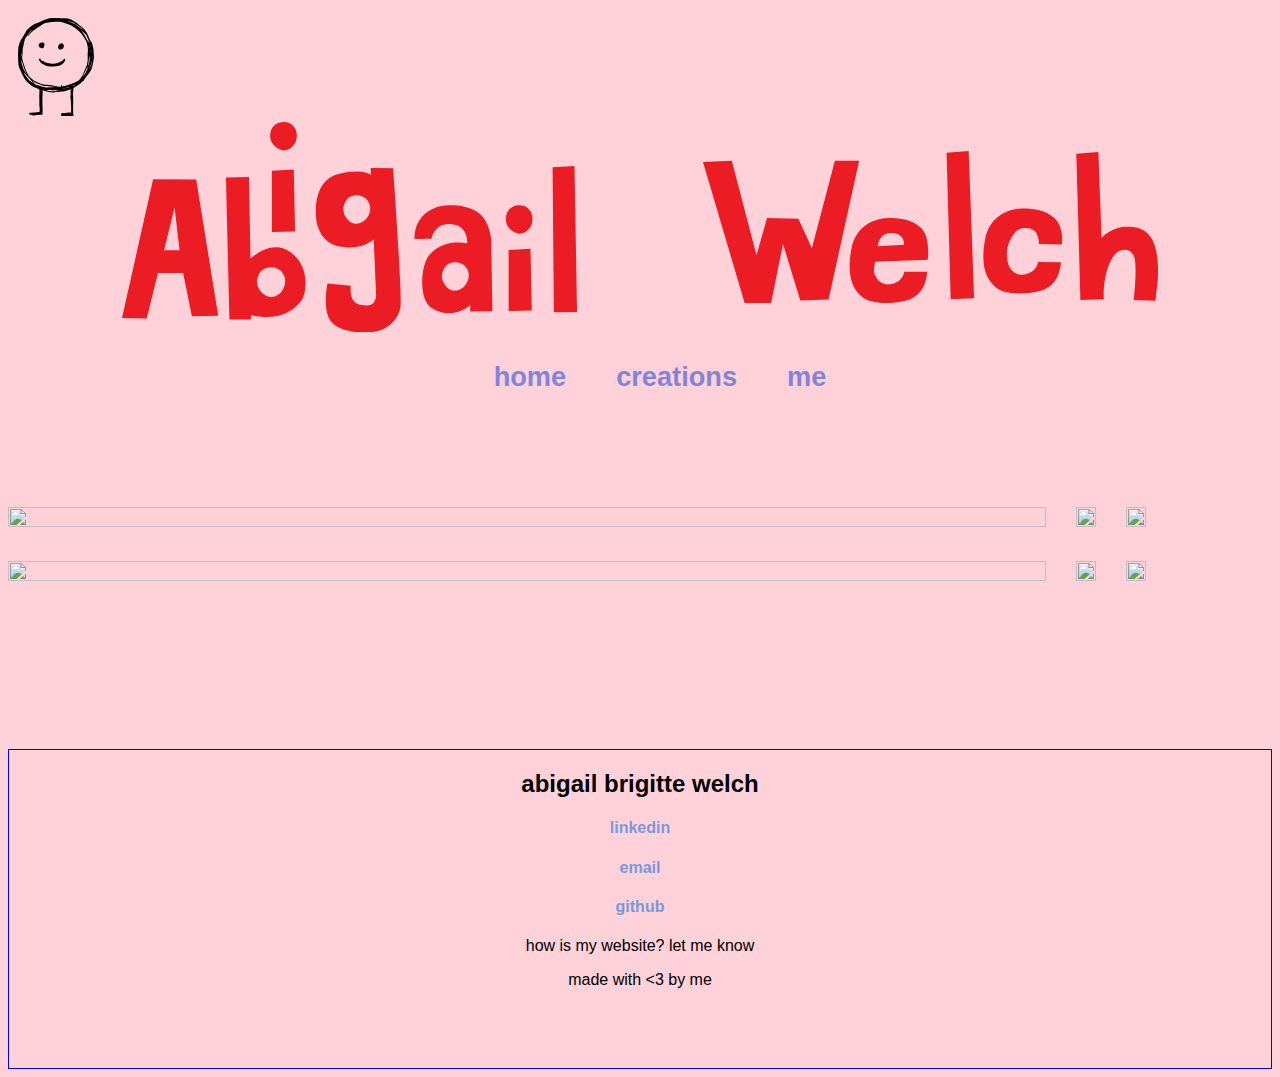
==== commit af8fc59f: "recolor and lots o' changes :0" ====
--- a/index.html
+++ b/index.html
@@ -30,6 +30,7 @@
   <div id="mydivheader">
       
       <!-- dooda svg -->
+      <div class="dooda">
       <?xml version="1.0" encoding="UTF-8"?>
       <svg id="Layer_2" xmlns="http://www.w3.org/2000/svg" viewBox="0 0 118.35 153.13">
           <g id="Layer_1-2">
@@ -40,7 +41,7 @@
               <path d="m41.19,42.28c-.24.79-.51,2.24-1.15,3.48-.31.6-1.31,1.05-2.07,1.18-1.64.29-3.11-.42-4.45-1.28-1.92-1.23-1.96-5.26.54-6.33.94-.41,1.83-.99,2.81-1.24.71-.18,1.54,0,2.28.16,1.44.31,2.05,1.71,2.05,4.03Z"/>
           </g>
       </svg>
-
+      </div>
 
       <!-- bleeba gif draggable -->
       <!-- <div class="bleeba">
@@ -138,13 +139,7 @@
           
         <!-- dooda svg -->
         <!-- <div class="dooda">
-            <?xml version="1.0" encoding="UTF-8"?>
-        <svg id="Layer_2" xmlns="http://www.w3.org/2000/svg" viewBox="0 0 118.35 153.13">
-            <g id="Layer_1-2"><path d="m33.36,112.28c.13,1.02.13,2.07.09,3.1-.08,2.07-.32,4.14-.33,6.2-.02,2.45.16,4.91.19,7.36.03,3.48-.35,6.94.34,10.43.4,2.02.09,4.19.05,6.28,0,.24-.35.65-.57.67-2.27.29-4.55.54-6.83.77-.86.09-1.78-.05-2.58.21-1.57.53-3.13.42-4.71.32-1.06-.07-1.21.04-1.66,1.3-.28.78.14,1.26.76,1.53.7.3,1.45.52,2.2.66,1.29.24,2.61.62,3.9.55,3.4-.2,6.78-.62,10.17-.93.68-.06,1.39-.08,2.07.02,1.33.19,1.84-.24,1.78-1.57-.04-.89-.04-1.78-.02-2.67.03-1.28.17-2.57.15-3.85-.04-1.84-.24-3.67-.27-5.51-.07-3.14-.13-6.29-.08-9.44.07-4.61.24-9.23.37-13.84.03-.96.14-1.04.98-.82-2.43-.63-4.14-.74-5.95-1.77.06.12-.04.87-.02.99Z"/>
-            <path d="m81.84,111.09s0,.03,0,.05c1.6.31,3.19-1,4.79-1.92.12-.25.32-.48.7-.73,2.39-1.6,5.09-2.73,7.19-4.77.12-.11.3-.17.46-.24,1.73-.69,2.95-1.96,4-3.44.25-.35.54-.7.9-.91,1.34-.78,2.49-1.71,3.29-3.09.69-1.19,1.55-2.28,2.37-3.39,1.04-1.41,2.08-2.83,3.19-4.19.55-.68.8-1.53,1.54-2.12.6-.47.97-1.25,1.4-1.92.82-1.28,1.76-2.51,2.36-3.89.75-1.73,1.28-3.58,1.74-5.41.66-2.62,1.2-5.27,1.72-7.92.28-1.43.44-2.9.63-4.35.11-.8.26-1.6.23-2.4-.04-1.15-.26-2.29-.33-3.43-.13-2.04-.19-4.09-.3-6.13-.05-.98-.03-1.98-.25-2.92-.6-2.6-1.32-5.18-1.98-7.77-.14-.56-.12-1.18-.34-1.69-.25-.58-.67-1.09-1.07-1.58-.25-.32-.72-.5-.9-.84-.81-1.56-1.57-3.15-2.31-4.74-.43-.93-.79-1.89-1.2-2.84-.67-1.56-1.17-3.22-2.05-4.65-1.36-2.2-2.96-4.25-4.48-6.34-.34-.46-.71-.91-1.15-1.28-1.75-1.46-3.46-2.98-5.3-4.31-3.18-2.31-5.71-5.49-9.45-7.07-1.69-.71-3.28-1.66-4.95-2.43-1.18-.54-2.38-1.19-3.63-1.37-2.35-.34-4.74-.37-7.11-.52-1.87-.12-3.73-.26-5.6-.35-1.84-.09-3.68-.16-5.52-.18-1.62-.02-3.23,0-4.85.07-1.81.08-3.62.21-5.42.36-.83.07-1.68.17-2.47.4-1.57.46-3.1,1.02-4.65,1.52-.63.2-1.31.28-1.91.53-2.12.9-4.21,1.86-6.31,2.79-1.85.83-3.71,1.65-5.56,2.48-1.76.79-3.83.86-5.27,2.37-.04.04-.11.04-.16.07-1.15.75-2.36,1.41-3.43,2.26-1.69,1.34-3.3,2.77-4.9,4.22-1.1,1-2.32,1.92-2.71,3.5-.08.32-.33.6-.51.9-.66,1.12-1.31,2.24-1.97,3.36-1.1,1.85-2.18,3.7-3.3,5.53-.66,1.08-1.5,2.06-2.05,3.19-1.27,2.63-2.73,5.19-3.34,8.1-.25,1.21-.88,2.36-1.01,3.57-.26,2.56-.28,5.14-.42,7.71-.04.69-.19,1.38-.2,2.07-.02,1.35,0,2.7.06,4.05.06,1.25.45,2.54.23,3.73-.51,2.76.54,5.43.2,8.16-.02.16.06.34.08.51.12.91.18,1.83.37,2.72.14.65.48,1.25.7,1.89.07.21.16.51.07.67-.23.43-.14.66.24.94.2.15.27.47.38.72.15.37.23.77.41,1.13.75,1.51,1.69,2.95,2.26,4.52.82,2.27,1.57,4.55,3.21,6.4.13.15.1.44.19.65.27.7.49,1.44.86,2.07.65,1.1,1.39,2.14,2.12,3.19.53.76,1.02,1.6,1.69,2.23,1.88,1.77,3.8,3.51,5.78,5.17,1.7,1.42,3.32,2.97,5.48,3.73,1.38.49,2.79.95,4.13,1.54,1.29.57,2.53,1.23,3.76,1.93-.01-.02-.02-.03-.03-.04.01.02.02.03.03.04.12.07.25.13.37.2.26.15.11-.16.26.15,1.82,1.02,4.17,1.29,6.5,1.74.04,0,.06.01.1.02,1.75.46,3.51.9,5.27,1.31,2.18.51,4.35,1.13,6.56,1.42,1.87.24,3.78.09,5.68.1.11,0,.21-.1.32-.12,1.05-.14,2.1-.34,3.15-.39,1.22-.05,2.46.05,3.68.05.21,0,.41-.19.62-.26.62-.19,1.24-.41,1.87-.52.48-.09.99-.02,1.49-.05.46-.03.92-.1,1.37-.17,1.05-.16,2.1-.29,3.14-.51.83-.17,1.63-.46,2.45-.67.51-.13,1.05-.18,1.54-.35.59-.2,1.14-.53,1.73-.76,1.01-.4,1.93-.21,3-.85m0,0c.07-.1.24,0,.3-.13m30.69-60.95c.1,0,.2,0,.29.01-.06.9-.11,1.81-.17,2.71l-.33-.02c.07-.9.14-1.81.21-2.71Zm-11.09-31.43c-.73-.56-1.45-1.13-2.19-1.67-3.34-2.42-6.64-4.89-10.05-7.21-1.34-.91-2.92-1.47-4.41-2.16-1.95-.91-3.92-1.78-5.87-2.69-.23-.11-.41-.33-.77-.62,5.75.77,20.25,9.65,23.3,14.35ZM6.88,36.04c.6.66.1,2.37-.69,2.92-.08-.03-.16-.06-.24-.1.3-.91.6-1.82.93-2.82Zm-2,24.53c-.1-2.1-.31-4.21.47-6.25.46,2.12.04,4.19-.47,6.25Zm.42,5.56c.21.25.38.37.44.54.43,1.15.89,2.29,1.25,3.47.5,1.61.92,3.26,1.41,4.88.24.8.54,1.58.82,2.36.43,1.22.82,2.46,1.3,3.66.52,1.3,1.11,2.58,1.68,3.86.15.33.34.65.51.97-2.89-1.84-7.92-14.86-7.39-19.73Zm10.78,29.3c-1.77-2.56-3.68-5.03-5.49-7.56-.39-.55-.64-1.22-.9-1.86-.06-.15.12-.38.18-.58.14.11.31.21.42.34,1.15,1.39,2.19,2.89,3.45,4.17,2.26,2.3,4.73,4.38,6.53,7.12.75,1.14,1.86,2.04,2.8,3.05.27.29.51.6.76.9-2.9-1.45-5.83-2.8-7.76-5.59Zm25.64,16.35c-.67-.08-1.34-.15-2.01-.23,0-.09,0-.18.01-.27l2.02.22c0,.09-.02.18-.03.27Zm-5.01-5.02c-2.05-.66-4.11-1.33-6.18-1.92-1.78-.51-3.44-1.33-4.77-2.55-1.24-1.14-2.15-2.65-3.21-4,.09-.1.18-.19.28-.29.43.25.86.52,1.3.76,1.63.9,3.23,1.85,4.89,2.69,1.35.68,2.75,1.27,4.16,1.85,1.45.6,2.91,1.21,4.41,1.68,1.12.35,2.3.49,3.46.73.25.05.57.07.72.23.43.45.74.43,1.23.03.25-.21.77-.17,1.16-.14.91.07,1.81.2,2.72.31.08.01.16.08.24.08,1.69.09,3.38.14,5.07.29.75.07,1.48.35,2.23.51.41.09.83.16,1.24.16,1.25,0,2.5-.14,3.68.45-1.69.1-3.39.26-5.09.3-3.63.1-7.25.24-10.88.19-2.28-.03-4.49-.68-6.66-1.37Zm25.07,6.92c-3.16.24-6.33.4-9.49.54-.47.02-.96-.25-1.44-.39-.19-.05-.37-.12-.56-.13-.56-.02-1.15.08-1.68-.04-1.41-.34-2.8-.77-4.2-1.17l.04-.38c.98,0,1.96,0,2.94,0,1.18,0,2.36,0,3.54,0,.03,0,.06-.03.08-.03,1.26.29,2.5.79,3.83-.07,0,.12.02.24.02.35-.08.15-.17.3-.26.47.13.04.23.11.3.08,1.87-.79,3.77.08,5.65-.06,1.27-.1,2.56-.02,3.84-.02.22,0,.43,0,.65,0,.01.08.02.15.04.23-1.1.21-2.19.53-3.3.61Zm16.93-4.92c-3.64.54-7.29,1.01-10.94,1.49-.16.02-.32-.04-.51-.24,1.24-.26,2.47-.6,3.72-.75,1.75-.21,3.53-.22,5.28-.44.62-.08,1.2-.52,1.79-.81.8-.39.8-.4,1.95.01-.43.25-.83.67-1.29.74Zm9.43-4.02c-.8.57-1.61,1.14-2.46,1.63-.16.09-.52-.14-.93-.27,1.4-.74,2.49-1.31,3.75-1.97-.16.28-.21.51-.35.61Zm9.94-11.88c-.95,1.01-1.58,2.32-2.41,3.45-.29.4-.74.72-1.17.99-2.49,1.57-5.11,2.85-7.88,3.84-2.19.78-4.32,1.73-6.52,2.5-1.57.55-3.19.93-4.78,1.42-.77.24-1.51.57-2.27.83-1.77.62-3.38.33-4.79-.94-.17-.15-.37-.32-.58-.36-.31-.05-.65.01-.97.03.15.39.2.93.49,1.15.48.38.6.88.04,1.2-.31.17-.71.24-1.07.25-1.62.04-3.18-.25-4.76-.66-1.74-.45-3.59-.47-5.34-.89-3.94-.94-7.96-1.34-11.96-1.55-3.04-.16-5.81-.89-8.66-1.81-3.57-1.15-6.85-2.9-10.23-4.45-.38-.18-.71-.49-1.04-.77-1.86-1.56-3.78-3.05-5.54-4.71-.89-.83-1.58-1.92-2.18-3-1.43-2.54-2.91-5.07-4.07-7.73-1.04-2.4-1.68-4.97-2.5-7.46-1.01-3.1-2.13-6.17-2.98-9.31-.39-1.44-.55-3.07-.31-4.54.5-3.07.59-6.14.64-9.23.04-2.72.34-5.41,1.16-8.03.3-.96.41-1.97.68-2.94.8-2.88,1.14-5.89,2.52-8.6.4-.78.96-1.48,1.47-2.21.33-.47.78-.89,1.01-1.4,1.17-2.53,2.89-4.65,4.81-6.62.9-.92,1.97-1.68,2.99-2.48.22-.17.54-.23.81-.34.04.06.09.13.13.19-3.24,2.55-5.69,5.75-7.96,9.1.09.12.18.23.27.35.35-.2.8-.32,1.05-.61,1.11-1.29,2.07-2.71,3.26-3.91,1.33-1.35,2.8-2.57,4.3-3.73,1.77-1.38,3.6-2.7,5.46-3.95,1.53-1.03,3.17-1.9,4.71-2.9,1.57-1.02,3.08-2.12,4.63-3.17,2.66-1.8,5.72-2.38,8.83-2.81,1.62-.22,3.24-.53,4.86-.8.2-.03.4-.04.6-.05,3.34-.12,6.68-.28,10.02-.33,2.48-.04,4.96-.03,7.28,1.11.71.35,1.55.42,2.32.69,2.29.79,4.62,1.48,6.83,2.44,2.42,1.05,4.91,2,7,3.74.85.71,2.01,1.05,2.87,1.75,1.86,1.49,3.62,3.11,5.43,4.67,3.29,2.84,5.85,6.27,8.14,9.94.97,1.57,2.15,3.02,3,4.65.77,1.46,1.47,2.98,1.6,4.71.07.96.53,1.88.77,2.83.85,3.48,1.01,7,.61,10.56-.18,1.57-.16,3.17-.19,4.75-.04,2.77.13,5.55-.1,8.3-.3,3.68-.95,7.31-2.51,10.73-1.68,3.68-3.22,7.42-4.85,11.12-.78,1.76-1.56,3.51-2.93,4.97Zm2.77-1.31c2.18-4.69,4.36-9.37,6.57-14.13.89.42,1.26-.23,1.8-.71-2.39,5.19-4.13,10.71-8.37,14.84Zm5.19-60.18c-1.22-2.06-2.27-4.22-3.5-6.27-.99-1.64-2.16-3.18-3.26-4.76-.17-.25-.39-.47-.59-.7.07-.06.13-.13.2-.19.42.34.84.68,1.26,1.01,2.59,2.06,4.99,4.32,6.59,7.26.89,1.64,1.56,3.4,2.29,5.12.51,1.19,1,2.39,1.44,3.61.32.9.54,1.84.8,2.76-.07.02-.13.04-.2.06-.54-.9-1.06-1.81-1.63-2.69-1.12-1.74-2.33-3.44-3.39-5.22Zm4.52,15.76l-.24.03c-.12-.71-.24-1.43-.36-2.14.12-.01.23-.02.35-.03.08.71.17,1.43.25,2.14Zm-1.12,28.68c-.04-5.92,1.16-11.72,1.76-17.58,1.21,6.05-.14,11.83-1.76,17.58Zm5.95-8.01c-.39,1.59-.78,3.18-1.27,4.74-.28.89-.77,1.71-1.11,2.58-.14.36-.15.77-.19.96-.38.65-.72,1.14-.96,1.68-.37.83-.68,1.68-1.12,2.49.97-4.84,3.89-9.03,4.52-13.98.09.02.19.04.28.06-.05.49-.04,1-.15,1.47Zm.91-5.45c-.15-.02-.3-.04-.45-.06.15-.84.3-1.67.45-2.51l.27.03c-.09.85-.18,1.69-.27,2.54Z"/>
-            <path d="m81.84,111.14c.09,2.76.17,5.53.25,8.29,0,.17-.08.34-.1.51-.31,1.88-.63,3.75-.05,5.64.11.36.18.73.2,1.11.17,3.45.32,6.91.49,10.36.04.89.2,1.78.19,2.68-.02,2.27-.11,4.53-.16,6.8-.02.94-.5,1.24-1.42,1.08-1.46-.25-2.89-.48-4.43-.12-1.66.4-3.42.41-5.15.55-.86.07-1.73,0-2.6.05-.68.03-1.82,1.04-2.01,1.69-.55,1.91,1.08,3.54,2.64,3.34,1.51-.2,3.06-.44,4.56-.3,3.75.34,7.5.07,11.24.1,1.09,0,1.36-.5.91-1.51-.14-.31-.39-.61-.4-.93-.07-2.07-.1-4.14-.13-6.21-.02-1.96-.04-3.92-.01-5.88.03-2.04.17-4.07.17-6.1,0-2.74-.07-5.49-.11-8.23-.02-1.15.13-2.35-.12-3.45-.47-2.1,0-4.14.09-6.19.07-1.42.4-2.83.53-4.25.03-.37.07-.66.2-.93-1.6.92-3.19,2.23-4.79,1.92Z"/><path d="m31.97,65.28c.27-.03.54-.05.78-.07.14-.54.14-1.2.46-1.63.3-.41.94-.57,1.49-.88.38,2.74,2.16,3.92,4.37,4.75,1.45.55,2.82,1.33,4.29,1.82,1.66.55,3.39.9,5.1,1.29,1.23.28,2.47.53,3.71.68.9.1,1.85.1,2.75-.02,2.25-.3,4.52-.57,6.72-1.1,1.33-.32,2.54-1.12,3.8-1.71.08-.04.14-.12.22-.13,2.35-.42,3.8-2.08,5.21-3.78.8-.96,1.12-1.01,1.94-.61.69.33.89,1.92.5,2.6-.48.84-1.02,1.66-1.64,2.41-.78.95-1.69,1.8-2.5,2.73-.91,1.04-2.15,1.43-3.39,1.79-2.44.7-4.88,1.41-7.37,1.9-1.45.28-2.99.21-4.49.16-2.45-.09-4.94-.07-7.32-.53-2.19-.42-4.49-.84-6.26-2.48-.3-.28-.75-.46-1.16-.58-2.41-.69-4-2.25-5.07-4.49-.62-1.31-1.05-1.56-2.15-2.12Z"/><path d="m71.39,43.51c.02,2.96-1.46,4.73-4.13,5.18-.31.05-.62.13-.91.26-1.24.56-2.36.27-3.03-.87-1.08-1.86-.98-3.77-.03-5.62.97-1.87,2.53-3.02,4.68-3.05.88-.01,1.65.28,2.33,1.17.76,1,1.17,1.94,1.09,2.94Z"/><path d="m41.19,42.28c-.24.79-.51,2.24-1.15,3.48-.31.6-1.31,1.05-2.07,1.18-1.64.29-3.11-.42-4.45-1.28-1.92-1.23-1.96-5.26.54-6.33.94-.41,1.83-.99,2.81-1.24.71-.18,1.54,0,2.28.16,1.44.31,2.05,1.71,2.05,4.03Z"/>
-            </g>
-        </svg>
+            
         </div> -->
 
 
@@ -172,18 +167,20 @@
         <!-- unordered list -->
         <ul>
             <!-- list -->
-
-            <!-- first link -->
+            
+            <!-- home link -->
             <li>
-                <a href="#art" class="link">art</a>
+                <a href="index.html" class="link">home</a>
             </li>
-            <!-- second link -->
+
+            <!-- creations link -->
             <li>
-                <a href="#design" class="link">design</a>
+                <a href="creations.html" class="link">creations</a>
             </li>
-            <!-- third link -->
+
+            <!-- me link -->
             <li>
-                <a href="#me" class="link">me</a>
+                <a href="me.html" class="link">me</a>
             </li>
             
         </ul>
@@ -306,8 +303,8 @@
 
       </div>
       <!-- end of links -->
-
-      <p>made with <3 by me!</p>
+      <p>how is my website? let me know</p>
+      <p>made with <3 by me</p>
     </footer>
     <!-- end of footer area -->
 
--- a/main.css
+++ b/main.css
@@ -2,7 +2,7 @@
 /* BODY */
 body {
     /* border: 1px solid red; */
-    background-color: lightpink;
+    background-color: #ffd1d8;
    
 }
 
@@ -107,7 +107,7 @@
   }
   
   nav li a {
-    color:rgb(27, 117, 228);
+    color:#2f51da;
     font-family:arial;
     font-weight: 600;
     opacity: 0.6;
@@ -116,7 +116,7 @@
   }
   
   nav li a:hover {
-    color:rgb(255, 111, 0);
+    color:#eb1b23;
     opacity: 1;
     text-decoration: none;
   }
@@ -131,11 +131,11 @@
 
 
 footer{
-    /* border: 1px solid blue; */
+    border: 1px solid blue;
     /* background-color:aliceblue; */
     font-family: arial;
     text-align: center;
-   
+    padding-bottom: 5%;
 }
 
 .links a{
--- a/grid.css
+++ b/grid.css
@@ -61,6 +61,10 @@
 /* MEDIA QUERY FOR MOBILE */
 @media (max-width:735px){
 
+    .dooda{
+      border: 1px solid red;
+      scale:0%;
+    }
   
     nav {
         padding-right: 30;
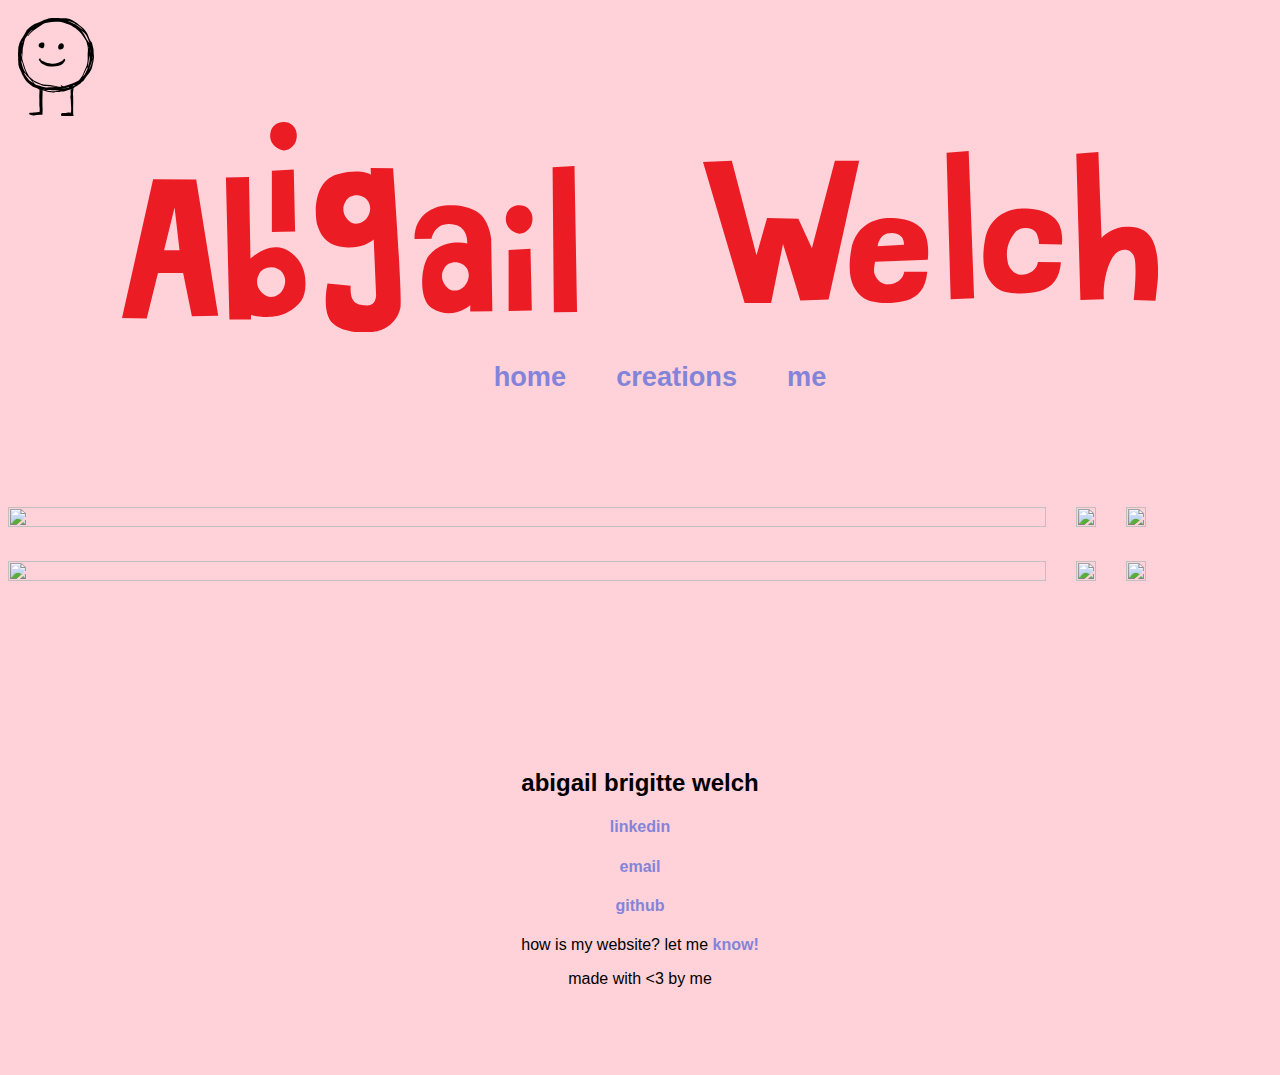
==== commit d411fcc5: "footer update" ====
--- a/index.html
+++ b/index.html
@@ -303,7 +303,7 @@
 
       </div>
       <!-- end of links -->
-      <p>how is my website? let me know</p>
+      <p>how is my website? let me <a href="https://forms.gle/USeyRi7Eyt5T6mYS9" alt="google survey link">know!</a></p>
       <p>made with <3 by me</p>
     </footer>
     <!-- end of footer area -->
--- a/main.css
+++ b/main.css
@@ -131,7 +131,7 @@
 
 
 footer{
-    border: 1px solid blue;
+    /* border: 1px solid blue; */
     /* background-color:aliceblue; */
     font-family: arial;
     text-align: center;
@@ -139,7 +139,7 @@
 }
 
 .links a{
-    color:rgb(27, 117, 228);
+    color:#2f51da;
     font-family:arial;
     font-weight: 600;
     opacity: 0.6;
@@ -148,8 +148,23 @@
 }
 
 .links a:hover{
-    color:rgb(255, 111, 0);
+    color:#eb1b23;
     opacity: 1;
     text-decoration: none;
 }    
 
+a{
+    color:#2f51da;
+    font-family:arial;
+    font-weight: 600;
+    opacity: 0.6;
+    text-decoration: none;
+    transition: .3s;
+
+}
+
+a:hover{
+  color:#eb1b23;
+  opacity: 1;
+  text-decoration: none;
+}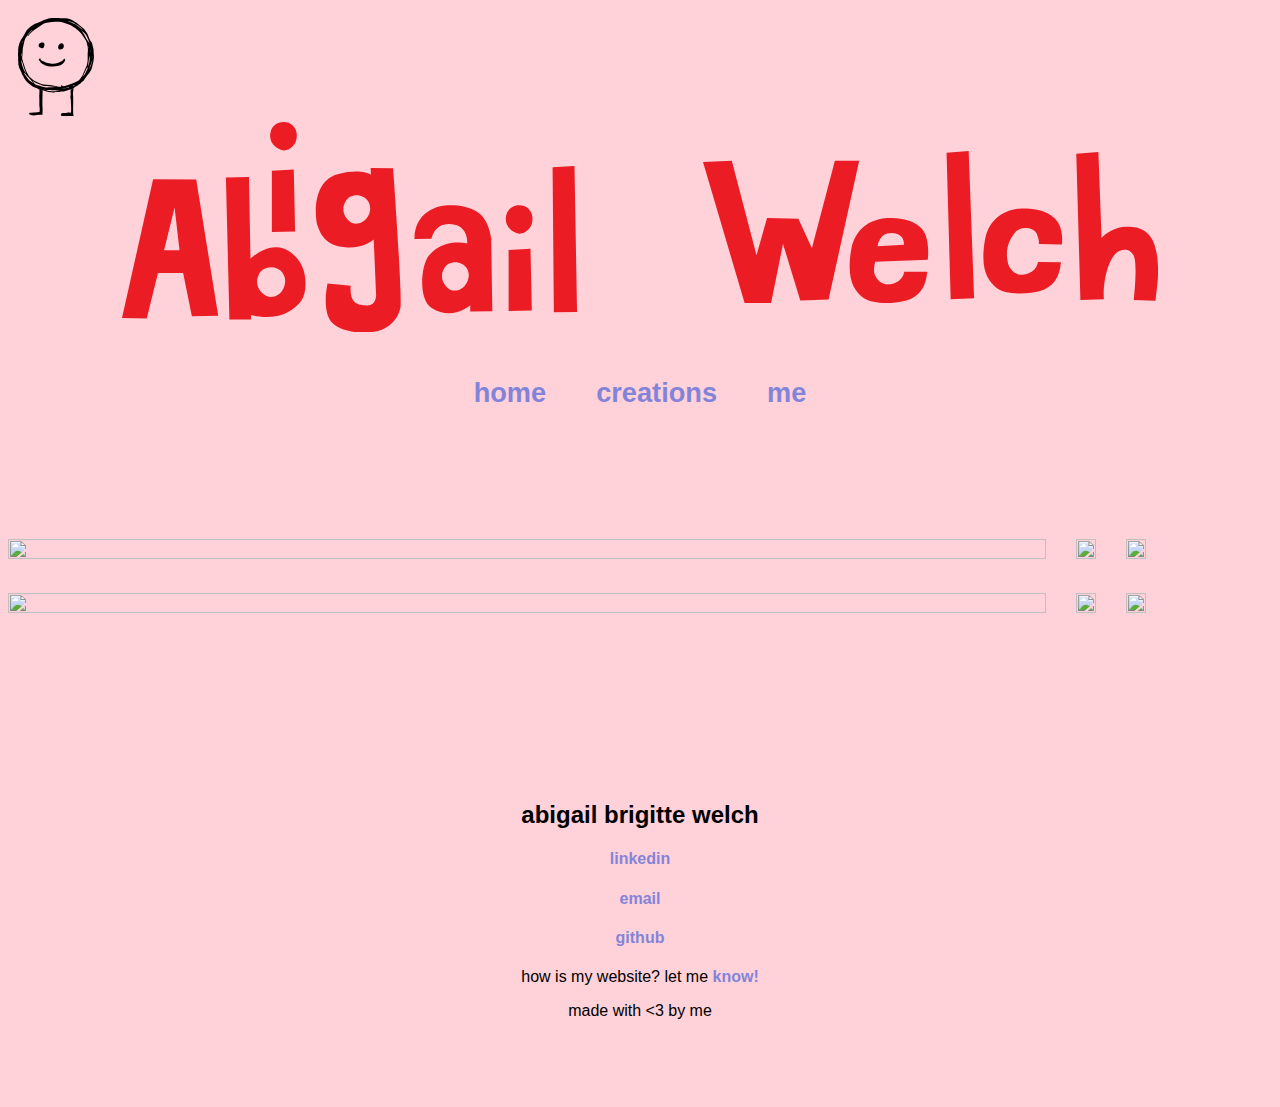
==== commit 8351a5f2: "fixed font and centered NAV BAR???" ====
--- a/index.html
+++ b/index.html
@@ -163,6 +163,7 @@
 
 
     <!-- beginning of nav bar -->
+    <div class="nav-bar">
     <nav>
         <!-- unordered list -->
         <ul>
@@ -185,6 +186,7 @@
             
         </ul>
     </nav>
+    </div>
     <!-- end of nav -->
 
 
--- a/main.css
+++ b/main.css
@@ -94,8 +94,8 @@
     /* border: 1px solid blue; */
     /* align-content: center; */
     justify-content: center;
-    margin:0 auto;
-    /* padding:0; */
+    /* margin:0 auto; */
+    padding:0;
     display:flex;
   }
   nav li{
--- a/grid.css
+++ b/grid.css
@@ -62,12 +62,13 @@
 @media (max-width:735px){
 
     .dooda{
-      border: 1px solid red;
+      /* border: 1px solid red; */
       scale:0%;
     }
   
-    nav {
-        padding-right: 30;
+    .nav {
+        /* padding-right: 30px; */
+        align-items:right;
         /* border: 1px solid red; */
     }
 
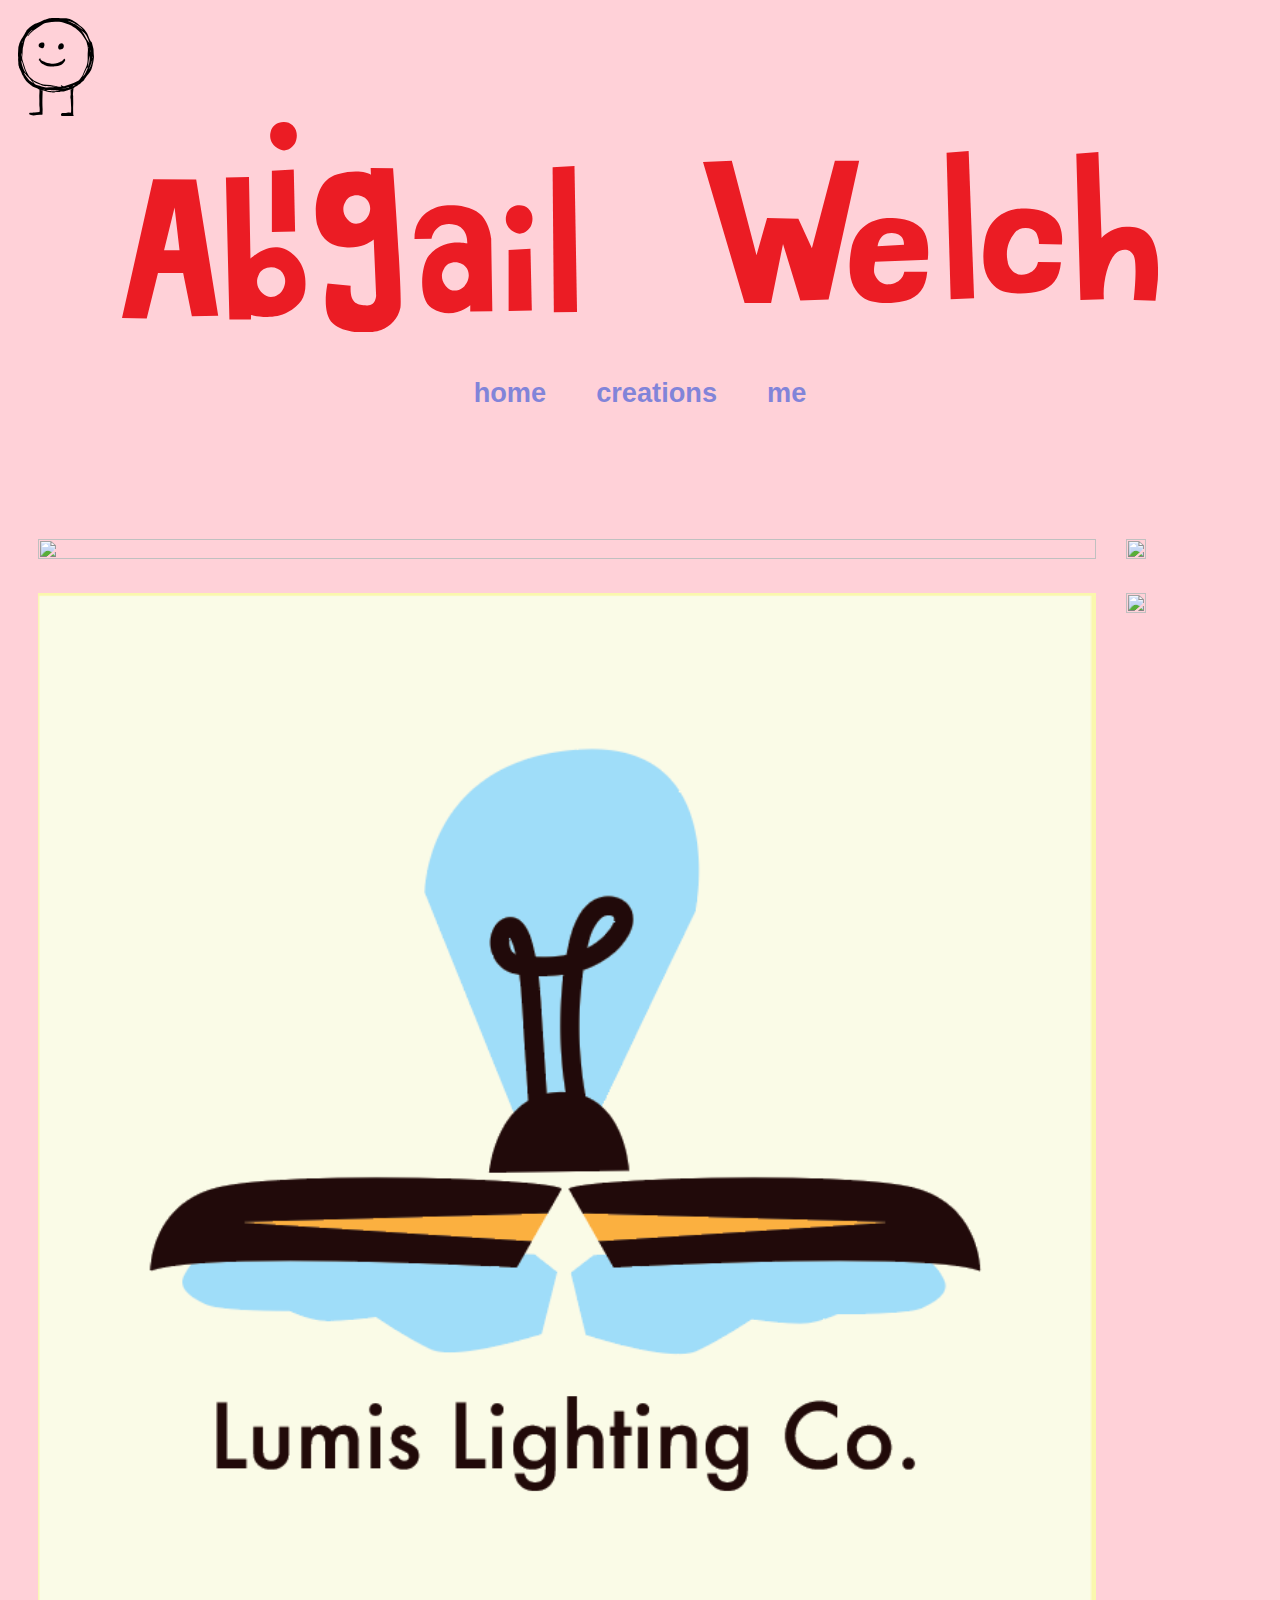
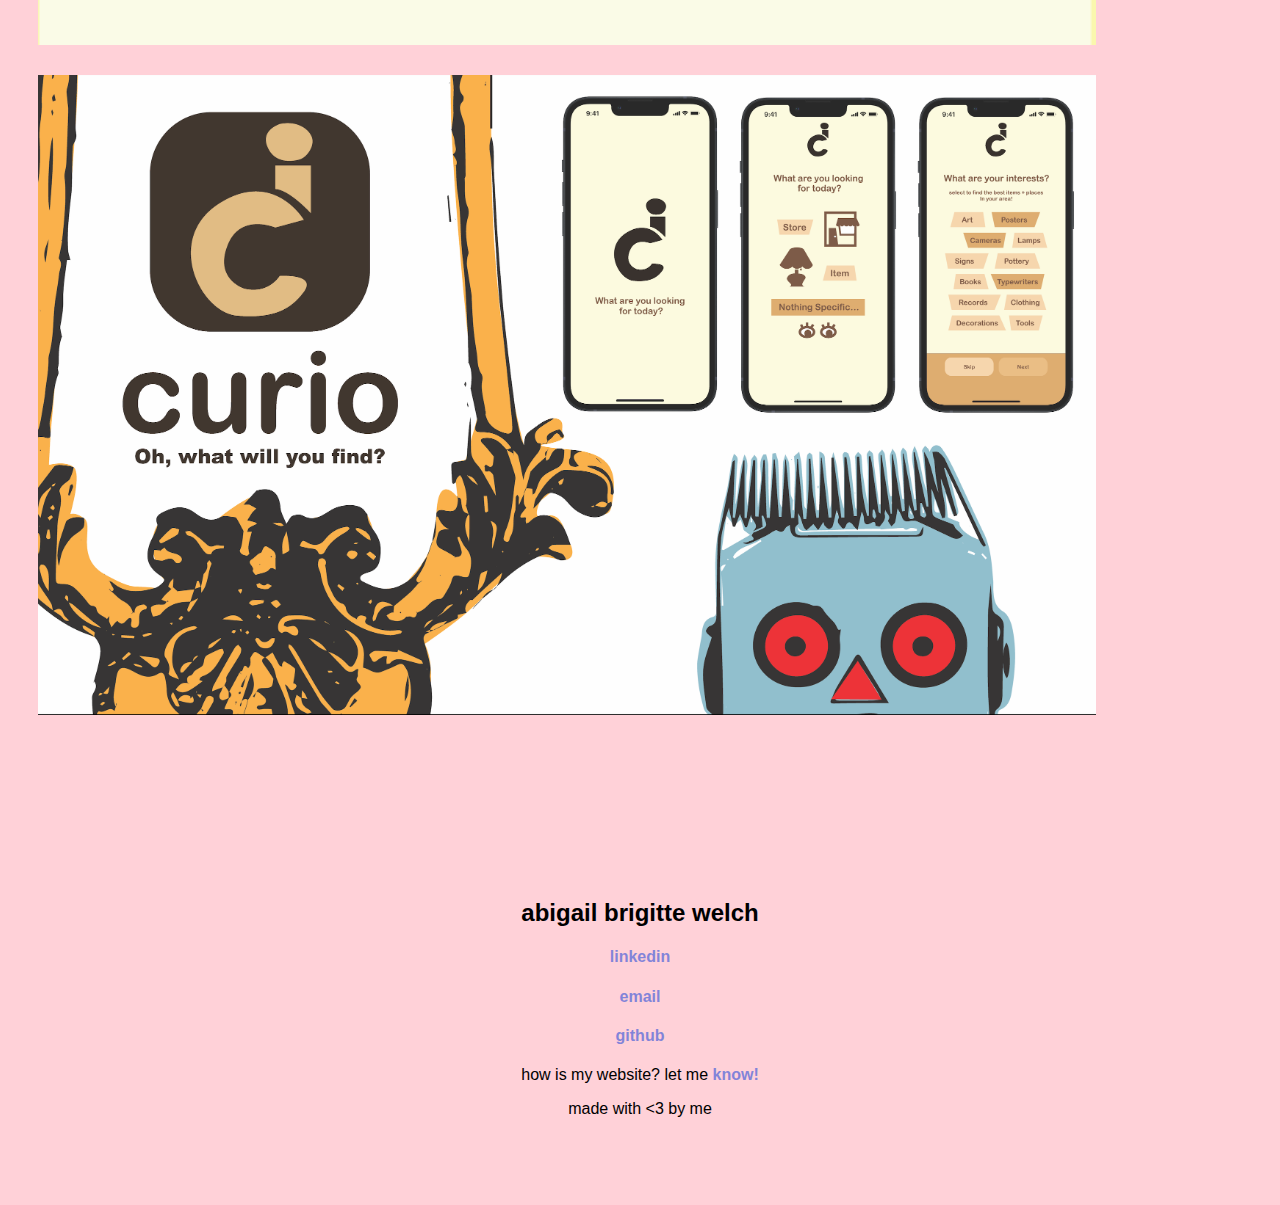
==== commit 329e3e06: "additions!" ====
--- a/index.html
+++ b/index.html
@@ -198,40 +198,46 @@
 
     <!-- beginning of image gallery -->
     <div class="gallery-area">
+
+    <!-- gallery content wrapper -->
     <section class="image-gallery content regular-wrapper">
-        <div class="box-wrapper box1 hovereffect">
+
+      <div class="box-wrapper box1 hovereffect">
           <div class="box-styling">
           <!-- <a href=""> -->
             <img src="img/crepe-recipe.png">
             <div class="overlay">
           <!-- <h2>Project 1</h2> -->
           <!-- <p>description text</p>  -->
-        </div>
-        </a>
-      </div>  
-    </div>   
-       <div class="box-wrapper box2 hovereffect">
+            </div>
+        <!-- </a> -->
+        </div>  
+      </div> 
+
+      <div class="box-wrapper box2 hovereffect">
           <div class="box-styling">
             <!-- <a href=""> -->
               <img src="img/shake-it-up01.png">
               <div class="overlay">
           <!-- <h2>Project 2</h2> -->
           <!-- <p>description</p> -->
-        </div>
-        </a>
-      </div>  
-       </div>        
-       <div class="box-wrapper box3 hovereffect">
+              </div>
+        <!-- </a> -->
+          </div>  
+      </div>
+
+      <div class="box-wrapper box3 hovereffect">
           <div class="box-styling">
             <!-- <a href=""> -->
               <img src="img/typo-is-hard.png">
               <div class="overlay">
           <!-- <h2>Project 3</h2> -->
           <!-- <p>description</p> -->
-        </div>
-        </a>
-      </div> 
-       </div>       
+              </div>
+        <!-- </a> -->
+          </div> 
+      </div>
+
       <div class="box-wrapper box4 hovereffect">
           <div class="box-styling">
             <!-- <a href=""> -->
@@ -239,34 +245,76 @@
               <div class="overlay">
           <!-- <h2>Project 4</h2> -->
           <!-- <p>description</p> -->
-        </div>
-        </a>
-      </div> 
-      </div>         
-       <div class="box-wrapper box5 hovereffect">
+              </div>
+        <!-- </a> -->
+          </div> 
+      </div>
+
+      <div class="box-wrapper box5 hovereffect">
           <div class="box-styling">
           <!-- <a href=""> -->
-            <img src="img/alumni-interviews.png">
+            <img src="img/lumis.png">
             <div class="overlay">
           <!-- <h2>Project 5</h2> -->
           <!-- <p>description</p> -->
-        </div>
-        </a>
-        </div>
-      </div>          
-       <div class="box-wrapper box6 hovereffect">
+            </div>
+                <!-- </a> -->
+          </div>
+      </div>
+
+      <div class="box-wrapper box6 hovereffect">
           <div class="box-styling">
             <!-- <a href=""> -->
-              <img src="img/100-vinyls.png">
+              <img src="img/alumni-interviews.png">
               <div class="overlay">
           <!-- <h2>Project 6</h2> -->
           <!-- <p>description</p> -->
-        </div>
-        </a>
-        </div>
-      </div> 
+              </div>
+                  <!-- </a> -->
+          </div>
+      </div>
+      
+      <div class="box-wrapper box7 hovereffect">
+        <div class="box-styling">
+          <!-- <a href=""> -->
+            <img src="img/100-vinyls.png">
+            <div class="overlay">
+        <!-- <h2>Project 6</h2> -->
+        <!-- <p>description</p> -->
+            </div>
+                <!-- </a> -->
+        </div>
+      </div>
+
+      <div class="box-wrapper box8 hovereffect">
+        
+        <div class="box-styling">
+          <!-- <a href="https://abigailwelch.github.io/business-cards/"> -->
+            <img src="img/curio_poster_01 copy.png">
+          
+            <!-- <div class="overlay"> -->
+              
+        <!-- <h2>Project 6</h2> -->
+        <!-- <p>description</p> -->
+            <!-- </div> -->
+          <!-- </a> -->
+        </div>
+      </div>
+
+      <!-- <div class="box-wrapper box9 hovereffect"> -->
+        <!-- <div class="box-styling"> -->
+          <!-- <a href=""> -->
+            <!-- <img src="img/curio_poster_01 copy.png"> -->
+            <!-- <div class="overlay"> -->
+        <!-- <h2>Project 6</h2> -->
+        <!-- <p>description</p> -->
+            <!-- </div> -->
+                <!-- </a> -->
+        <!-- </div> -->
+      <!-- </div> -->
+
       </section>
-
+      <!-- end of gallery content wrapper -->
     </div>
     <!-- end of gallery area -->
 
--- a/main.css
+++ b/main.css
@@ -8,7 +8,7 @@
 
 
 
-/* draggable */
+/* DRAGGABLE */
 #mydiv {
   position: absolute;
   z-index: 9;
@@ -32,6 +32,26 @@
 
 
 
+
+
+
+
+
+/* TITLE CONTAINER */
+.title-container{
+  /* border: 1px solid blue; */
+  
+  align-items: center;
+  display: grid;
+  /* height: 100px; */
+  column-gap: 10%;
+  grid-template-columns: 1fr 1fr;
+  grid-template-rows: 1fr;
+  grid-template-areas: 
+  "a b";
+}
+
+
 /* TITLE SVG'S */
 .abigail{
     /* border: 1px solid blue; */
@@ -41,7 +61,6 @@
     /* scale: 1.3 */
     
 }
-
 
 /* .dooda {
     border: 1px solid blue;
@@ -59,23 +78,8 @@
    
 }
 
-/* potential new title container */
 
 
-
-/* TITLE CONTAINER */
-.title-container{
-  /* border: 1px solid blue; */
-  
-  align-items: center;
-  display: grid;
-  /* height: 100px; */
-  column-gap: 10%;
-  grid-template-columns: 1fr 1fr;
-  grid-template-rows: 1fr;
-  grid-template-areas: 
-  "a b";
-}
 
 
 
@@ -120,7 +124,6 @@
     opacity: 1;
     text-decoration: none;
   }
-/* end of NAV */
 
 
 
@@ -130,6 +133,7 @@
 
 
 
+/* FOOTER */
 footer{
     /* border: 1px solid blue; */
     /* background-color:aliceblue; */
--- a/grid.css
+++ b/grid.css
@@ -14,6 +14,7 @@
     grid-template-areas:
     "a b c" 
     "d e f"
+    "g h i"
     ;
 }
 
@@ -51,6 +52,18 @@
     grid-area: f;
 }
 
+.box7 {
+    grid-area: g;
+}
+
+.box8 {
+  grid-area: h;
+}
+
+/* .box9 {
+  grid-area: i;
+} */
+
 .bigText {
     font-size: 2em;
     padding-right: .5ch;
@@ -86,6 +99,9 @@
        ".d."
        ".e."
        ".f."
+       ".g."
+       ".h."
+       /* ".i." */
        ;
    }
 
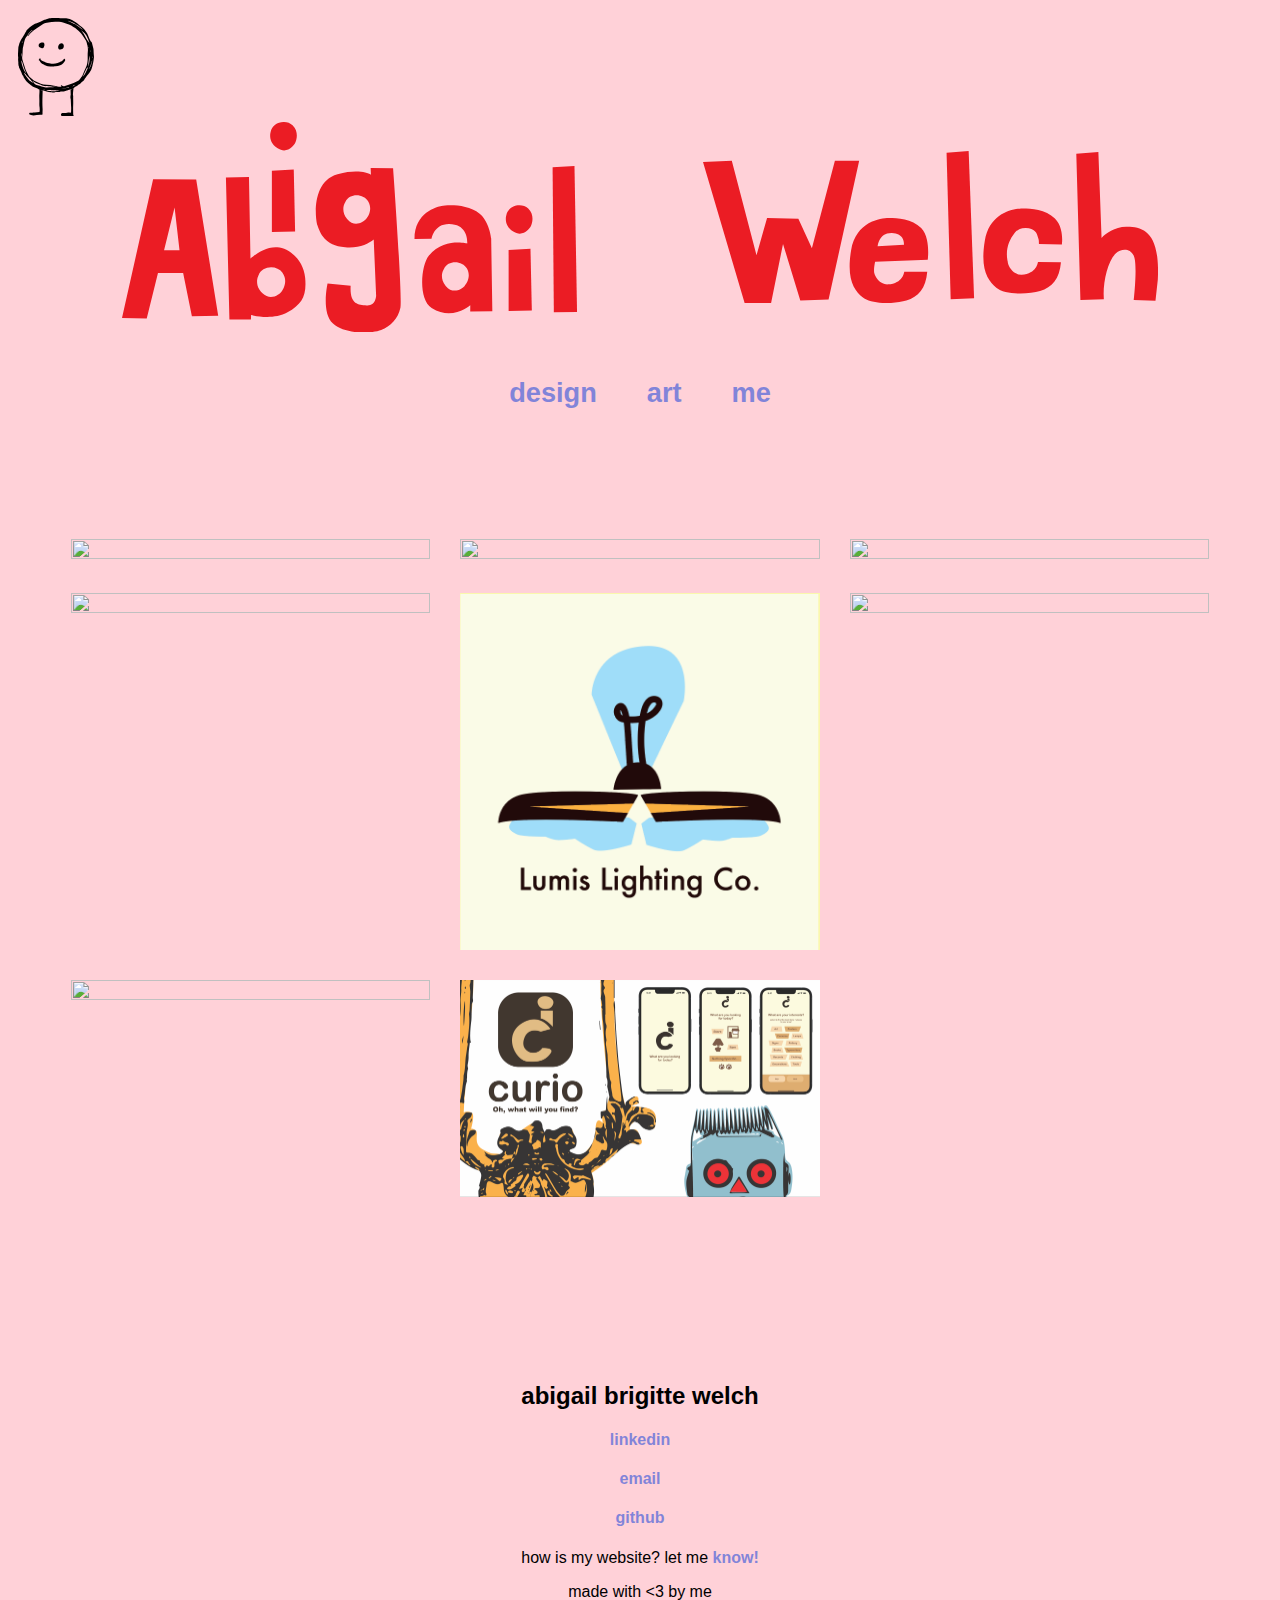
==== commit 8a893fa8: "fixes?" ====
--- a/index.html
+++ b/index.html
@@ -171,12 +171,12 @@
             
             <!-- home link -->
             <li>
-                <a href="index.html" class="link">home</a>
+                <a href="index.html" class="link">design</a>
             </li>
 
             <!-- creations link -->
             <li>
-                <a href="creations.html" class="link">creations</a>
+                <a href="art.html" class="link">art</a>
             </li>
 
             <!-- me link -->
@@ -206,10 +206,10 @@
           <div class="box-styling">
           <!-- <a href=""> -->
             <img src="img/crepe-recipe.png">
-            <div class="overlay">
+            <!-- <div class="overlay"> -->
           <!-- <h2>Project 1</h2> -->
           <!-- <p>description text</p>  -->
-            </div>
+            <!-- </div> -->
         <!-- </a> -->
         </div>  
       </div> 
@@ -292,11 +292,11 @@
           <!-- <a href="https://abigailwelch.github.io/business-cards/"> -->
             <img src="img/curio_poster_01 copy.png">
           
-            <!-- <div class="overlay"> -->
+            <div class="overlay">
               
         <!-- <h2>Project 6</h2> -->
         <!-- <p>description</p> -->
-            <!-- </div> -->
+            </div>
           <!-- </a> -->
         </div>
       </div>
--- a/main.css
+++ b/main.css
@@ -126,8 +126,10 @@
   }
 
 
-
-
+/* GALLERY */
+.image-gallery{
+  padding-left: 5%;
+}
 
 
 
--- a/grid.css
+++ b/grid.css
@@ -6,17 +6,20 @@
     height: 100%;
     width: 90%;
     display: grid;
-    grid-template-columns: 1fr ;
+    grid-template-columns: 1fr 1fr 1fr;
     grid-template-rows: auto;
     grid-gap: 30px;
     padding-top: 7%;
     padding-bottom: 13%;
+    /* padding-left: 5%; */
     grid-template-areas:
     "a b c" 
     "d e f"
     "g h i"
     ;
 }
+
+
 
 /* .box-styling {
     height: 350px;
